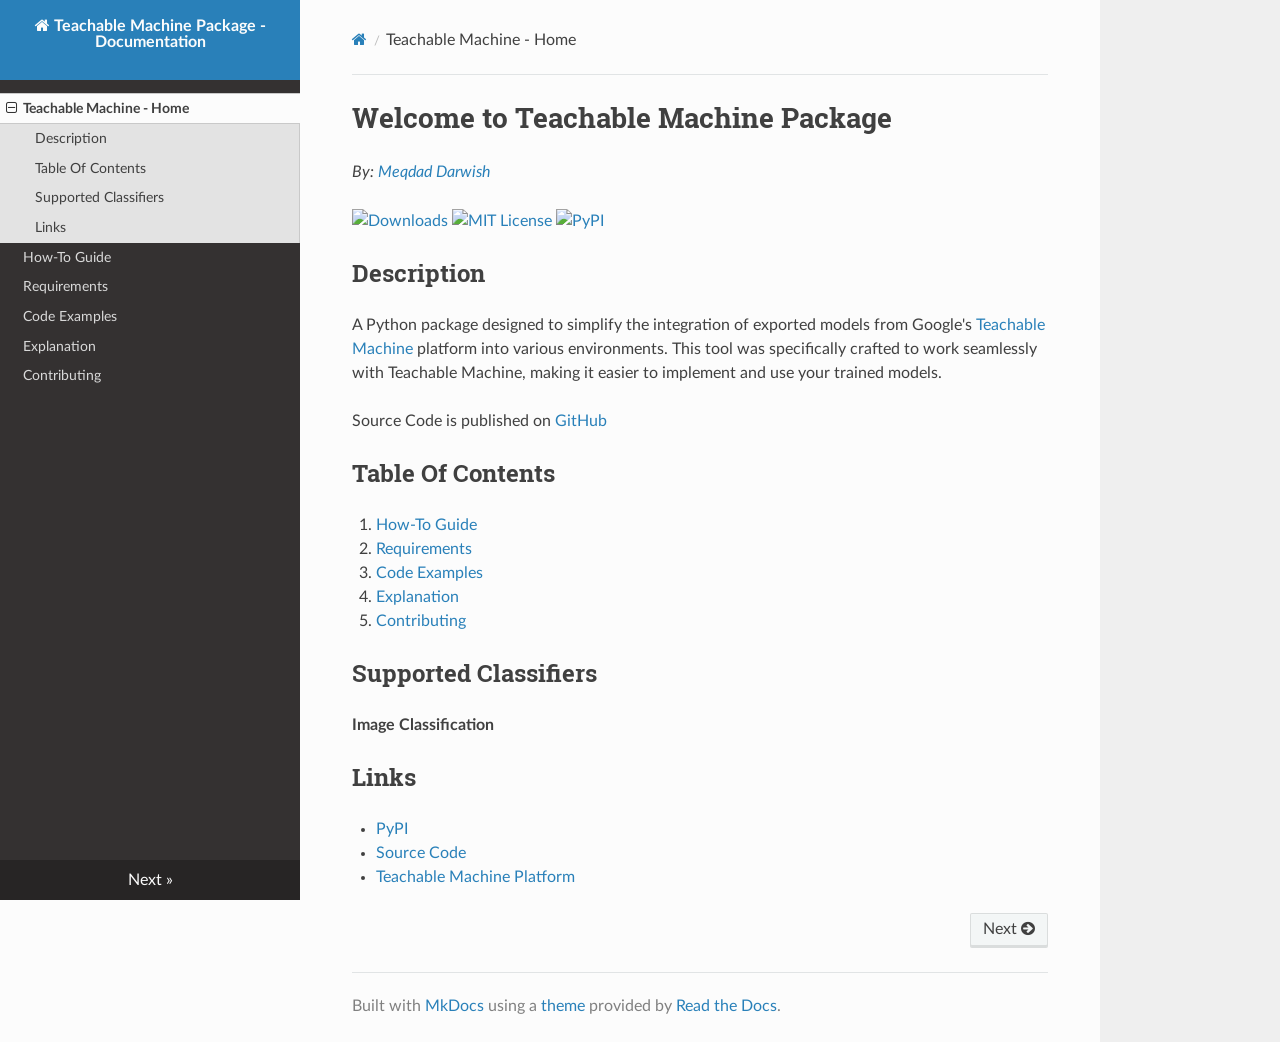
==== docs/index.html @ 242512f7 "deploy test for documentation" ====
<!DOCTYPE html>
<html class="writer-html5" lang="en" >
<head>
    <meta charset="utf-8" />
    <meta http-equiv="X-UA-Compatible" content="IE=edge" />
    <meta name="viewport" content="width=device-width, initial-scale=1.0" /><meta name="description" content="None" />
      <link rel="shortcut icon" href="img/favicon.ico" />
    <title>Teachable Machine Package - Documentation</title>
    <link rel="stylesheet" href="css/theme.css" />
    <link rel="stylesheet" href="css/theme_extra.css" />
        <link rel="stylesheet" href="https://cdnjs.cloudflare.com/ajax/libs/highlight.js/11.8.0/styles/github.min.css" />
        <link href="assets/_mkdocstrings.css" rel="stylesheet" />
    
      <script>
        // Current page data
        var mkdocs_page_name = "Teachable Machine - Home";
        var mkdocs_page_input_path = "index.md";
        var mkdocs_page_url = null;
      </script>
    
    <!--[if lt IE 9]>
      <script src="js/html5shiv.min.js"></script>
    <![endif]-->
      <script src="https://cdnjs.cloudflare.com/ajax/libs/highlight.js/11.8.0/highlight.min.js"></script>
      <script>hljs.highlightAll();</script> 
</head>

<body class="wy-body-for-nav" role="document">

  <div class="wy-grid-for-nav">
    <nav data-toggle="wy-nav-shift" class="wy-nav-side stickynav">
    <div class="wy-side-scroll">
      <div class="wy-side-nav-search">
          <a href="." class="icon icon-home"> Teachable Machine Package - Documentation
        </a>
      </div>

      <div class="wy-menu wy-menu-vertical" data-spy="affix" role="navigation" aria-label="Navigation menu">
              <ul class="current">
                <li class="toctree-l1 current"><a class="reference internal current" href="#">Teachable Machine - Home</a>
    <ul class="current">
    <li class="toctree-l2"><a class="reference internal" href="#description">Description</a>
    </li>
    <li class="toctree-l2"><a class="reference internal" href="#table-of-contents">Table Of Contents</a>
    </li>
    <li class="toctree-l2"><a class="reference internal" href="#supported-classifiers">Supported Classifiers</a>
    </li>
    <li class="toctree-l2"><a class="reference internal" href="#links">Links</a>
    </li>
    </ul>
                </li>
              </ul>
              <ul>
                <li class="toctree-l1"><a class="reference internal" href="how-to-guide/">How-To Guide</a>
                </li>
              </ul>
              <ul>
                <li class="toctree-l1"><a class="reference internal" href="requirements/">Requirements</a>
                </li>
              </ul>
              <ul>
                <li class="toctree-l1"><a class="reference internal" href="codeExamples/">Code Examples</a>
                </li>
              </ul>
              <ul>
                <li class="toctree-l1"><a class="reference internal" href="explanation/">Explanation</a>
                </li>
              </ul>
              <ul>
                <li class="toctree-l1"><a class="reference internal" href="contribution/">Contributing</a>
                </li>
              </ul>
      </div>
    </div>
    </nav>

    <section data-toggle="wy-nav-shift" class="wy-nav-content-wrap">
      <nav class="wy-nav-top" role="navigation" aria-label="Mobile navigation menu">
          <i data-toggle="wy-nav-top" class="fa fa-bars"></i>
          <a href=".">Teachable Machine Package - Documentation</a>
        
      </nav>
      <div class="wy-nav-content">
        <div class="rst-content"><div role="navigation" aria-label="breadcrumbs navigation">
  <ul class="wy-breadcrumbs">
    <li><a href="." class="icon icon-home" aria-label="Docs"></a></li>
      <li class="breadcrumb-item active">Teachable Machine - Home</li>
    <li class="wy-breadcrumbs-aside">
    </li>
  </ul>
  <hr/>
</div>
          <div role="main" class="document" itemscope="itemscope" itemtype="http://schema.org/Article">
            <div class="section" itemprop="articleBody">
              
                <h1 id="welcome-to-teachable-machine-package">Welcome to Teachable Machine Package</h1>
<p><em>By: <a href="https://github.com/MeqdadDev">Meqdad Darwish</a></em></p>
<p><a href="https://pepy.tech/project/teachable-machine"><img alt="Downloads" src="https://static.pepy.tech/badge/teachable-machine" /></a>
<a href="https://choosealicense.com/licenses/mit/"><img alt="MIT License" src="https://img.shields.io/badge/License-MIT-green.svg" /></a>
<a href="https://pypi.org/project/teachable-machine/"><img alt="PyPI" src="https://img.shields.io/pypi/v/teachable-machine" /></a></p>
<h2 id="description">Description</h2>
<p>A Python package designed to simplify the integration of exported models from Google's <a href="https://teachablemachine.withgoogle.com/">Teachable Machine</a> platform into various environments.
This tool was specifically crafted to work seamlessly with Teachable Machine, making it easier to implement and use your trained models.</p>
<p>Source Code is published on <a href="https://github.com/MeqdadDev/teachable-machine">GitHub</a></p>
<h2 id="table-of-contents">Table Of Contents</h2>
<ol>
<li><a href="how-to-guide/">How-To Guide</a></li>
<li><a href="requirements/">Requirements</a></li>
<li><a href="codeExamples/">Code Examples</a></li>
<li><a href="explanation/">Explanation</a></li>
<li><a href="contribution/">Contributing</a></li>
</ol>
<h2 id="supported-classifiers">Supported Classifiers</h2>
<p><strong>Image Classification</strong></p>
<h2 id="links">Links</h2>
<ul>
<li>
<p><a href="https://pypi.org/project/teachable-machine/">PyPI</a></p>
</li>
<li>
<p><a href="https://github.com/MeqdadDev/teachable-machine">Source Code</a></p>
</li>
<li>
<p><a href="https://teachablemachine.withgoogle.com/">Teachable Machine Platform</a></p>
</li>
</ul>
              
            </div>
          </div><footer>
    <div class="rst-footer-buttons" role="navigation" aria-label="Footer Navigation">
        <a href="how-to-guide/" class="btn btn-neutral float-right" title="How-To Guide">Next <span class="icon icon-circle-arrow-right"></span></a>
    </div>

  <hr/>

  <div role="contentinfo">
    <!-- Copyright etc -->
  </div>

  Built with <a href="https://www.mkdocs.org/">MkDocs</a> using a <a href="https://github.com/readthedocs/sphinx_rtd_theme">theme</a> provided by <a href="https://readthedocs.org">Read the Docs</a>.
</footer>
          
        </div>
      </div>

    </section>

  </div>

  <div class="rst-versions" role="note" aria-label="Versions">
  <span class="rst-current-version" data-toggle="rst-current-version">
    
    
    
      <span><a href="how-to-guide/" style="color: #fcfcfc">Next &raquo;</a></span>
    
  </span>
</div>
    <script src="js/jquery-3.6.0.min.js"></script>
    <script>var base_url = ".";</script>
    <script src="js/theme_extra.js"></script>
    <script src="js/theme.js"></script>
    <script>
        jQuery(function () {
            SphinxRtdTheme.Navigation.enable(true);
        });
    </script>

</body>
</html>

<!--
MkDocs version : 1.6.0
Build Date UTC : 2024-08-16 12:52:39.766188+00:00
-->
---- docs/css/theme.css ----
/*
 * This file is copied from the upstream ReadTheDocs Sphinx
 * theme. To aid upgradability this file should *not* be edited.
 * modifications we need should be included in theme_extra.css.
 *
 * https://github.com/readthedocs/sphinx_rtd_theme
 */

 /* sphinx_rtd_theme version 1.2.0 | MIT license */
html{box-sizing:border-box}*,:after,:before{box-sizing:inherit}article,aside,details,figcaption,figure,footer,header,hgroup,nav,section{display:block}audio,canvas,video{display:inline-block;*display:inline;*zoom:1}[hidden],audio:not([controls]){display:none}*{-webkit-box-sizing:border-box;-moz-box-sizing:border-box;box-sizing:border-box}html{font-size:100%;-webkit-text-size-adjust:100%;-ms-text-size-adjust:100%}body{margin:0}a:active,a:hover{outline:0}abbr[title]{border-bottom:1px dotted}b,strong{font-weight:700}blockquote{margin:0}dfn{font-style:italic}ins{background:#ff9;text-decoration:none}ins,mark{color:#000}mark{background:#ff0;font-style:italic;font-weight:700}.rst-content code,.rst-content tt,code,kbd,pre,samp{font-family:monospace,serif;_font-family:courier new,monospace;font-size:1em}pre{white-space:pre}q{quotes:none}q:after,q:before{content:"";content:none}small{font-size:85%}sub,sup{font-size:75%;line-height:0;position:relative;vertical-align:baseline}sup{top:-.5em}sub{bottom:-.25em}dl,ol,ul{margin:0;padding:0;list-style:none;list-style-image:none}li{list-style:none}dd{margin:0}img{border:0;-ms-interpolation-mode:bicubic;vertical-align:middle;max-width:100%}svg:not(:root){overflow:hidden}figure,form{margin:0}label{cursor:pointer}button,input,select,textarea{font-size:100%;margin:0;vertical-align:baseline;*vertical-align:middle}button,input{line-height:normal}button,input[type=button],input[type=reset],input[type=submit]{cursor:pointer;-webkit-appearance:button;*overflow:visible}button[disabled],input[disabled]{cursor:default}input[type=search]{-webkit-appearance:textfield;-moz-box-sizing:content-box;-webkit-box-sizing:content-box;box-sizing:content-box}textarea{resize:vertical}table{border-collapse:collapse;border-spacing:0}td{vertical-align:top}.chromeframe{margin:.2em 0;background:#ccc;color:#000;padding:.2em 0}.ir{display:block;border:0;text-indent:-999em;overflow:hidden;background-color:transparent;background-repeat:no-repeat;text-align:left;direction:ltr;*line-height:0}.ir br{display:none}.hidden{display:none!important;visibility:hidden}.visuallyhidden{border:0;clip:rect(0 0 0 0);height:1px;margin:-1px;overflow:hidden;padding:0;position:absolute;width:1px}.visuallyhidden.focusable:active,.visuallyhidden.focusable:focus{clip:auto;height:auto;margin:0;overflow:visible;position:static;width:auto}.invisible{visibility:hidden}.relative{position:relative}big,small{font-size:100%}@media print{body,html,section{background:none!important}*{box-shadow:none!important;text-shadow:none!important;filter:none!important;-ms-filter:none!important}a,a:visited{text-decoration:underline}.ir a:after,a[href^="#"]:after,a[href^="javascript:"]:after{content:""}blockquote,pre{page-break-inside:avoid}thead{display:table-header-group}img,tr{page-break-inside:avoid}img{max-width:100%!important}@page{margin:.5cm}.rst-content .toctree-wrapper>p.caption,h2,h3,p{orphans:3;widows:3}.rst-content .toctree-wrapper>p.caption,h2,h3{page-break-after:avoid}}.btn,.fa:before,.icon:before,.rst-content .admonition,.rst-content .admonition-title:before,.rst-content .admonition-todo,.rst-content .attention,.rst-content .caution,.rst-content .code-block-caption .headerlink:before,.rst-content .danger,.rst-content .eqno .headerlink:before,.rst-content .error,.rst-content .hint,.rst-content .important,.rst-content .note,.rst-content .seealso,.rst-content .tip,.rst-content .warning,.rst-content code.download span:first-child:before,.rst-content dl dt .headerlink:before,.rst-content h1 .headerlink:before,.rst-content h2 .headerlink:before,.rst-content h3 .headerlink:before,.rst-content h4 .headerlink:before,.rst-content h5 .headerlink:before,.rst-content h6 .headerlink:before,.rst-content p.caption .headerlink:before,.rst-content p .headerlink:before,.rst-content table>caption .headerlink:before,.rst-content tt.download span:first-child:before,.wy-alert,.wy-dropdown .caret:before,.wy-inline-validate.wy-inline-validate-danger .wy-input-context:before,.wy-inline-validate.wy-inline-validate-info .wy-input-context:before,.wy-inline-validate.wy-inline-validate-success .wy-input-context:before,.wy-inline-validate.wy-inline-validate-warning .wy-input-context:before,.wy-menu-vertical li.current>a button.toctree-expand:before,.wy-menu-vertical li.on a button.toctree-expand:before,.wy-menu-vertical li button.toctree-expand:before,input[type=color],input[type=date],input[type=datetime-local],input[type=datetime],input[type=email],input[type=month],input[type=number],input[type=password],input[type=search],input[type=tel],input[type=text],input[type=time],input[type=url],input[type=week],select,textarea{-webkit-font-smoothing:antialiased}.clearfix{*zoom:1}.clearfix:after,.clearfix:before{display:table;content:""}.clearfix:after{clear:both}/*!
 *  Font Awesome 4.7.0 by @davegandy - http://fontawesome.io - @fontawesome
 *  License - http://fontawesome.io/license (Font: SIL OFL 1.1, CSS: MIT License)
 */@font-face{font-family:FontAwesome;src:url(fonts/fontawesome-webfont.eot?674f50d287a8c48dc19ba404d20fe713);src:url(fonts/fontawesome-webfont.eot?674f50d287a8c48dc19ba404d20fe713?#iefix&v=4.7.0) format("embedded-opentype"),url(fonts/fontawesome-webfont.woff2?af7ae505a9eed503f8b8e6982036873e) format("woff2"),url(fonts/fontawesome-webfont.woff?fee66e712a8a08eef5805a46892932ad) format("woff"),url(fonts/fontawesome-webfont.ttf?b06871f281fee6b241d60582ae9369b9) format("truetype"),url(fonts/fontawesome-webfont.svg?912ec66d7572ff821749319396470bde#fontawesomeregular) format("svg");font-weight:400;font-style:normal}.fa,.icon,.rst-content .admonition-title,.rst-content .code-block-caption .headerlink,.rst-content .eqno .headerlink,.rst-content code.download span:first-child,.rst-content dl dt .headerlink,.rst-content h1 .headerlink,.rst-content h2 .headerlink,.rst-content h3 .headerlink,.rst-content h4 .headerlink,.rst-content h5 .headerlink,.rst-content h6 .headerlink,.rst-content p.caption .headerlink,.rst-content p .headerlink,.rst-content table>caption .headerlink,.rst-content tt.download span:first-child,.wy-menu-vertical li.current>a button.toctree-expand,.wy-menu-vertical li.on a button.toctree-expand,.wy-menu-vertical li button.toctree-expand{display:inline-block;font:normal normal normal 14px/1 FontAwesome;font-size:inherit;text-rendering:auto;-webkit-font-smoothing:antialiased;-moz-osx-font-smoothing:grayscale}.fa-lg{font-size:1.33333em;line-height:.75em;vertical-align:-15%}.fa-2x{font-size:2em}.fa-3x{font-size:3em}.fa-4x{font-size:4em}.fa-5x{font-size:5em}.fa-fw{width:1.28571em;text-align:center}.fa-ul{padding-left:0;margin-left:2.14286em;list-style-type:none}.fa-ul>li{position:relative}.fa-li{position:absolute;left:-2.14286em;width:2.14286em;top:.14286em;text-align:center}.fa-li.fa-lg{left:-1.85714em}.fa-border{padding:.2em .25em .15em;border:.08em solid #eee;border-radius:.1em}.fa-pull-left{float:left}.fa-pull-right{float:right}.fa-pull-left.icon,.fa.fa-pull-left,.rst-content .code-block-caption .fa-pull-left.headerlink,.rst-content .eqno .fa-pull-left.headerlink,.rst-content .fa-pull-left.admonition-title,.rst-content code.download span.fa-pull-left:first-child,.rst-content dl dt .fa-pull-left.headerlink,.rst-content h1 .fa-pull-left.headerlink,.rst-content h2 .fa-pull-left.headerlink,.rst-content h3 .fa-pull-left.headerlink,.rst-content h4 .fa-pull-left.headerlink,.rst-content h5 .fa-pull-left.headerlink,.rst-content h6 .fa-pull-left.headerlink,.rst-content p .fa-pull-left.headerlink,.rst-content table>caption .fa-pull-left.headerlink,.rst-content tt.download span.fa-pull-left:first-child,.wy-menu-vertical li.current>a button.fa-pull-left.toctree-expand,.wy-menu-vertical li.on a button.fa-pull-left.toctree-expand,.wy-menu-vertical li button.fa-pull-left.toctree-expand{margin-right:.3em}.fa-pull-right.icon,.fa.fa-pull-right,.rst-content .code-block-caption .fa-pull-right.headerlink,.rst-content .eqno .fa-pull-right.headerlink,.rst-content .fa-pull-right.admonition-title,.rst-content code.download span.fa-pull-right:first-child,.rst-content dl dt .fa-pull-right.headerlink,.rst-content h1 .fa-pull-right.headerlink,.rst-content h2 .fa-pull-right.headerlink,.rst-content h3 .fa-pull-right.headerlink,.rst-content h4 .fa-pull-right.headerlink,.rst-content h5 .fa-pull-right.headerlink,.rst-content h6 .fa-pull-right.headerlink,.rst-content p .fa-pull-right.headerlink,.rst-content table>caption .fa-pull-right.headerlink,.rst-content tt.download span.fa-pull-right:first-child,.wy-menu-vertical li.current>a button.fa-pull-right.toctree-expand,.wy-menu-vertical li.on a button.fa-pull-right.toctree-expand,.wy-menu-vertical li button.fa-pull-right.toctree-expand{margin-left:.3em}.pull-right{float:right}.pull-left{float:left}.fa.pull-left,.pull-left.icon,.rst-content .code-block-caption .pull-left.headerlink,.rst-content .eqno .pull-left.headerlink,.rst-content .pull-left.admonition-title,.rst-content code.download span.pull-left:first-child,.rst-content dl dt .pull-left.headerlink,.rst-content h1 .pull-left.headerlink,.rst-content h2 .pull-left.headerlink,.rst-content h3 .pull-left.headerlink,.rst-content h4 .pull-left.headerlink,.rst-content h5 .pull-left.headerlink,.rst-content h6 .pull-left.headerlink,.rst-content p .pull-left.headerlink,.rst-content table>caption .pull-left.headerlink,.rst-content tt.download span.pull-left:first-child,.wy-menu-vertical li.current>a button.pull-left.toctree-expand,.wy-menu-vertical li.on a button.pull-left.toctree-expand,.wy-menu-vertical li button.pull-left.toctree-expand{margin-right:.3em}.fa.pull-right,.pull-right.icon,.rst-content .code-block-caption .pull-right.headerlink,.rst-content .eqno .pull-right.headerlink,.rst-content .pull-right.admonition-title,.rst-content code.download span.pull-right:first-child,.rst-content dl dt .pull-right.headerlink,.rst-content h1 .pull-right.headerlink,.rst-content h2 .pull-right.headerlink,.rst-content h3 .pull-right.headerlink,.rst-content h4 .pull-right.headerlink,.rst-content h5 .pull-right.headerlink,.rst-content h6 .pull-right.headerlink,.rst-content p .pull-right.headerlink,.rst-content table>caption .pull-right.headerlink,.rst-content tt.download span.pull-right:first-child,.wy-menu-vertical li.current>a button.pull-right.toctree-expand,.wy-menu-vertical li.on a button.pull-right.toctree-expand,.wy-menu-vertical li button.pull-right.toctree-expand{margin-left:.3em}.fa-spin{-webkit-animation:fa-spin 2s linear infinite;animation:fa-spin 2s linear infinite}.fa-pulse{-webkit-animation:fa-spin 1s steps(8) infinite;animation:fa-spin 1s steps(8) infinite}@-webkit-keyframes fa-spin{0%{-webkit-transform:rotate(0deg);transform:rotate(0deg)}to{-webkit-transform:rotate(359deg);transform:rotate(359deg)}}@keyframes fa-spin{0%{-webkit-transform:rotate(0deg);transform:rotate(0deg)}to{-webkit-transform:rotate(359deg);transform:rotate(359deg)}}.fa-rotate-90{-ms-filter:"progid:DXImageTransform.Microsoft.BasicImage(rotation=1)";-webkit-transform:rotate(90deg);-ms-transform:rotate(90deg);transform:rotate(90deg)}.fa-rotate-180{-ms-filter:"progid:DXImageTransform.Microsoft.BasicImage(rotation=2)";-webkit-transform:rotate(180deg);-ms-transform:rotate(180deg);transform:rotate(180deg)}.fa-rotate-270{-ms-filter:"progid:DXImageTransform.Microsoft.BasicImage(rotation=3)";-webkit-transform:rotate(270deg);-ms-transform:rotate(270deg);transform:rotate(270deg)}.fa-flip-horizontal{-ms-filter:"progid:DXImageTransform.Microsoft.BasicImage(rotation=0, mirror=1)";-webkit-transform:scaleX(-1);-ms-transform:scaleX(-1);transform:scaleX(-1)}.fa-flip-vertical{-ms-filter:"progid:DXImageTransform.Microsoft.BasicImage(rotation=2, mirror=1)";-webkit-transform:scaleY(-1);-ms-transform:scaleY(-1);transform:scaleY(-1)}:root .fa-flip-horizontal,:root .fa-flip-vertical,:root .fa-rotate-90,:root .fa-rotate-180,:root .fa-rotate-270{filter:none}.fa-stack{position:relative;display:inline-block;width:2em;height:2em;line-height:2em;vertical-align:middle}.fa-stack-1x,.fa-stack-2x{position:absolute;left:0;width:100%;text-align:center}.fa-stack-1x{line-height:inherit}.fa-stack-2x{font-size:2em}.fa-inverse{color:#fff}.fa-glass:before{content:""}.fa-music:before{content:""}.fa-search:before,.icon-search:before{content:""}.fa-envelope-o:before{content:""}.fa-heart:before{content:""}.fa-star:before{content:""}.fa-star-o:before{content:""}.fa-user:before{content:""}.fa-film:before{content:""}.fa-th-large:before{content:""}.fa-th:before{content:""}.fa-th-list:before{content:""}.fa-check:before{content:""}.fa-close:before,.fa-remove:before,.fa-times:before{content:""}.fa-search-plus:before{content:""}.fa-search-minus:before{content:""}.fa-power-off:before{content:""}.fa-signal:before{content:""}.fa-cog:before,.fa-gear:before{content:""}.fa-trash-o:before{content:""}.fa-home:before,.icon-home:before{content:""}.fa-file-o:before{content:""}.fa-clock-o:before{content:""}.fa-road:before{content:""}.fa-download:before,.rst-content code.download span:first-child:before,.rst-content tt.download span:first-child:before{content:""}.fa-arrow-circle-o-down:before{content:""}.fa-arrow-circle-o-up:before{content:""}.fa-inbox:before{content:""}.fa-play-circle-o:before{content:""}.fa-repeat:before,.fa-rotate-right:before{content:""}.fa-refresh:before{content:""}.fa-list-alt:before{content:""}.fa-lock:before{content:""}.fa-flag:before{content:""}.fa-headphones:before{content:""}.fa-volume-off:before{content:""}.fa-volume-down:before{content:""}.fa-volume-up:before{content:""}.fa-qrcode:before{content:""}.fa-barcode:before{content:""}.fa-tag:before{content:""}.fa-tags:before{content:""}.fa-book:before,.icon-book:before{content:""}.fa-bookmark:before{content:""}.fa-print:before{content:""}.fa-camera:before{content:""}.fa-font:before{content:""}.fa-bold:before{content:""}.fa-italic:before{content:""}.fa-text-height:before{content:""}.fa-text-width:before{content:""}.fa-align-left:before{content:""}.fa-align-center:before{content:""}.fa-align-right:before{content:""}.fa-align-justify:before{content:""}.fa-list:before{content:""}.fa-dedent:before,.fa-outdent:before{content:""}.fa-indent:before{content:""}.fa-video-camera:before{content:""}.fa-image:before,.fa-photo:before,.fa-picture-o:before{content:""}.fa-pencil:before{content:""}.fa-map-marker:before{content:""}.fa-adjust:before{content:""}.fa-tint:before{content:""}.fa-edit:before,.fa-pencil-square-o:before{content:""}.fa-share-square-o:before{content:""}.fa-check-square-o:before{content:""}.fa-arrows:before{content:""}.fa-step-backward:before{content:""}.fa-fast-backward:before{content:""}.fa-backward:before{content:""}.fa-play:before{content:""}.fa-pause:before{content:""}.fa-stop:before{content:""}.fa-forward:before{content:""}.fa-fast-forward:before{content:""}.fa-step-forward:before{content:""}.fa-eject:before{content:""}.fa-chevron-left:before{content:""}.fa-chevron-right:before{content:""}.fa-plus-circle:before{content:""}.fa-minus-circle:before{content:""}.fa-times-circle:before,.wy-inline-validate.wy-inline-validate-danger .wy-input-context:before{content:""}.fa-check-circle:before,.wy-inline-validate.wy-inline-validate-success .wy-input-context:before{content:""}.fa-question-circle:before{content:""}.fa-info-circle:before{content:""}.fa-crosshairs:before{content:""}.fa-times-circle-o:before{content:""}.fa-check-circle-o:before{content:""}.fa-ban:before{content:""}.fa-arrow-left:before{content:""}.fa-arrow-right:before{content:""}.fa-arrow-up:before{content:""}.fa-arrow-down:before{content:""}.fa-mail-forward:before,.fa-share:before{content:""}.fa-expand:before{content:""}.fa-compress:before{content:""}.fa-plus:before{content:""}.fa-minus:before{content:""}.fa-asterisk:before{content:""}.fa-exclamation-circle:before,.rst-content .admonition-title:before,.wy-inline-validate.wy-inline-validate-info .wy-input-context:before,.wy-inline-validate.wy-inline-validate-warning .wy-input-context:before{content:""}.fa-gift:before{content:""}.fa-leaf:before{content:""}.fa-fire:before,.icon-fire:before{content:""}.fa-eye:before{content:""}.fa-eye-slash:before{content:""}.fa-exclamation-triangle:before,.fa-warning:before{content:""}.fa-plane:before{content:""}.fa-calendar:before{content:""}.fa-random:before{content:""}.fa-comment:before{content:""}.fa-magnet:before{content:""}.fa-chevron-up:before{content:""}.fa-chevron-down:before{content:""}.fa-retweet:before{content:""}.fa-shopping-cart:before{content:""}.fa-folder:before{content:""}.fa-folder-open:before{content:""}.fa-arrows-v:before{content:""}.fa-arrows-h:before{content:""}.fa-bar-chart-o:before,.fa-bar-chart:before{content:""}.fa-twitter-square:before{content:""}.fa-facebook-square:before{content:""}.fa-camera-retro:before{content:""}.fa-key:before{content:""}.fa-cogs:before,.fa-gears:before{content:""}.fa-comments:before{content:""}.fa-thumbs-o-up:before{content:""}.fa-thumbs-o-down:before{content:""}.fa-star-half:before{content:""}.fa-heart-o:before{content:""}.fa-sign-out:before{content:""}.fa-linkedin-square:before{content:""}.fa-thumb-tack:before{content:""}.fa-external-link:before{content:""}.fa-sign-in:before{content:""}.fa-trophy:before{content:""}.fa-github-square:before{content:""}.fa-upload:before{content:""}.fa-lemon-o:before{content:""}.fa-phone:before{content:""}.fa-square-o:before{content:""}.fa-bookmark-o:before{content:""}.fa-phone-square:before{content:""}.fa-twitter:before{content:""}.fa-facebook-f:before,.fa-facebook:before{content:""}.fa-github:before,.icon-github:before{content:""}.fa-unlock:before{content:""}.fa-credit-card:before{content:""}.fa-feed:before,.fa-rss:before{content:""}.fa-hdd-o:before{content:""}.fa-bullhorn:before{content:""}.fa-bell:before{content:""}.fa-certificate:before{content:""}.fa-hand-o-right:before{content:""}.fa-hand-o-left:before{content:""}.fa-hand-o-up:before{content:""}.fa-hand-o-down:before{content:""}.fa-arrow-circle-left:before,.icon-circle-arrow-left:before{content:""}.fa-arrow-circle-right:before,.icon-circle-arrow-right:before{content:""}.fa-arrow-circle-up:before{content:""}.fa-arrow-circle-down:before{content:""}.fa-globe:before{content:""}.fa-wrench:before{content:""}.fa-tasks:before{content:""}.fa-filter:before{content:""}.fa-briefcase:before{content:""}.fa-arrows-alt:before{content:""}.fa-group:before,.fa-users:before{content:""}.fa-chain:before,.fa-link:before,.icon-link:before{content:""}.fa-cloud:before{content:""}.fa-flask:before{content:""}.fa-cut:before,.fa-scissors:before{content:""}.fa-copy:before,.fa-files-o:before{content:""}.fa-paperclip:before{content:""}.fa-floppy-o:before,.fa-save:before{content:""}.fa-square:before{content:""}.fa-bars:before,.fa-navicon:before,.fa-reorder:before{content:""}.fa-list-ul:before{content:""}.fa-list-ol:before{content:""}.fa-strikethrough:before{content:""}.fa-underline:before{content:""}.fa-table:before{content:""}.fa-magic:before{content:""}.fa-truck:before{content:""}.fa-pinterest:before{content:""}.fa-pinterest-square:before{content:""}.fa-google-plus-square:before{content:""}.fa-google-plus:before{content:""}.fa-money:before{content:""}.fa-caret-down:before,.icon-caret-down:before,.wy-dropdown .caret:before{content:""}.fa-caret-up:before{content:""}.fa-caret-left:before{content:""}.fa-caret-right:before{content:""}.fa-columns:before{content:""}.fa-sort:before,.fa-unsorted:before{content:""}.fa-sort-desc:before,.fa-sort-down:before{content:""}.fa-sort-asc:before,.fa-sort-up:before{content:""}.fa-envelope:before{content:""}.fa-linkedin:before{content:""}.fa-rotate-left:before,.fa-undo:before{content:""}.fa-gavel:before,.fa-legal:before{content:""}.fa-dashboard:before,.fa-tachometer:before{content:""}.fa-comment-o:before{content:""}.fa-comments-o:before{content:""}.fa-bolt:before,.fa-flash:before{content:""}.fa-sitemap:before{content:""}.fa-umbrella:before{content:""}.fa-clipboard:before,.fa-paste:before{content:""}.fa-lightbulb-o:before{content:""}.fa-exchange:before{content:""}.fa-cloud-download:before{content:""}.fa-cloud-upload:before{content:""}.fa-user-md:before{content:""}.fa-stethoscope:before{content:""}.fa-suitcase:before{content:""}.fa-bell-o:before{content:""}.fa-coffee:before{content:""}.fa-cutlery:before{content:""}.fa-file-text-o:before{content:""}.fa-building-o:before{content:""}.fa-hospital-o:before{content:""}.fa-ambulance:before{content:""}.fa-medkit:before{content:""}.fa-fighter-jet:before{content:""}.fa-beer:before{content:""}.fa-h-square:before{content:""}.fa-plus-square:before{content:""}.fa-angle-double-left:before{content:""}.fa-angle-double-right:before{content:""}.fa-angle-double-up:before{content:""}.fa-angle-double-down:before{content:""}.fa-angle-left:before{content:""}.fa-angle-right:before{content:""}.fa-angle-up:before{content:""}.fa-angle-down:before{content:""}.fa-desktop:before{content:""}.fa-laptop:before{content:""}.fa-tablet:before{content:""}.fa-mobile-phone:before,.fa-mobile:before{content:""}.fa-circle-o:before{content:""}.fa-quote-left:before{content:""}.fa-quote-right:before{content:""}.fa-spinner:before{content:""}.fa-circle:before{content:""}.fa-mail-reply:before,.fa-reply:before{content:""}.fa-github-alt:before{content:""}.fa-folder-o:before{content:""}.fa-folder-open-o:before{content:""}.fa-smile-o:before{content:""}.fa-frown-o:before{content:""}.fa-meh-o:before{content:""}.fa-gamepad:before{content:""}.fa-keyboard-o:before{content:""}.fa-flag-o:before{content:""}.fa-flag-checkered:before{content:""}.fa-terminal:before{content:""}.fa-code:before{content:""}.fa-mail-reply-all:before,.fa-reply-all:before{content:""}.fa-star-half-empty:before,.fa-star-half-full:before,.fa-star-half-o:before{content:""}.fa-location-arrow:before{content:""}.fa-crop:before{content:""}.fa-code-fork:before{content:""}.fa-chain-broken:before,.fa-unlink:before{content:""}.fa-question:before{content:""}.fa-info:before{content:""}.fa-exclamation:before{content:""}.fa-superscript:before{content:""}.fa-subscript:before{content:""}.fa-eraser:before{content:""}.fa-puzzle-piece:before{content:""}.fa-microphone:before{content:""}.fa-microphone-slash:before{content:""}.fa-shield:before{content:""}.fa-calendar-o:before{content:""}.fa-fire-extinguisher:before{content:""}.fa-rocket:before{content:""}.fa-maxcdn:before{content:""}.fa-chevron-circle-left:before{content:""}.fa-chevron-circle-right:before{content:""}.fa-chevron-circle-up:before{content:""}.fa-chevron-circle-down:before{content:""}.fa-html5:before{content:""}.fa-css3:before{content:""}.fa-anchor:before{content:""}.fa-unlock-alt:before{content:""}.fa-bullseye:before{content:""}.fa-ellipsis-h:before{content:""}.fa-ellipsis-v:before{content:""}.fa-rss-square:before{content:""}.fa-play-circle:before{content:""}.fa-ticket:before{content:""}.fa-minus-square:before{content:""}.fa-minus-square-o:before,.wy-menu-vertical li.current>a button.toctree-expand:before,.wy-menu-vertical li.on a button.toctree-expand:before{content:""}.fa-level-up:before{content:""}.fa-level-down:before{content:""}.fa-check-square:before{content:""}.fa-pencil-square:before{content:""}.fa-external-link-square:before{content:""}.fa-share-square:before{content:""}.fa-compass:before{content:""}.fa-caret-square-o-down:before,.fa-toggle-down:before{content:""}.fa-caret-square-o-up:before,.fa-toggle-up:before{content:""}.fa-caret-square-o-right:before,.fa-toggle-right:before{content:""}.fa-eur:before,.fa-euro:before{content:""}.fa-gbp:before{content:""}.fa-dollar:before,.fa-usd:before{content:""}.fa-inr:before,.fa-rupee:before{content:""}.fa-cny:before,.fa-jpy:before,.fa-rmb:before,.fa-yen:before{content:""}.fa-rouble:before,.fa-rub:before,.fa-ruble:before{content:""}.fa-krw:before,.fa-won:before{content:""}.fa-bitcoin:before,.fa-btc:before{content:""}.fa-file:before{content:""}.fa-file-text:before{content:""}.fa-sort-alpha-asc:before{content:""}.fa-sort-alpha-desc:before{content:""}.fa-sort-amount-asc:before{content:""}.fa-sort-amount-desc:before{content:""}.fa-sort-numeric-asc:before{content:""}.fa-sort-numeric-desc:before{content:""}.fa-thumbs-up:before{content:""}.fa-thumbs-down:before{content:""}.fa-youtube-square:before{content:""}.fa-youtube:before{content:""}.fa-xing:before{content:""}.fa-xing-square:before{content:""}.fa-youtube-play:before{content:""}.fa-dropbox:before{content:""}.fa-stack-overflow:before{content:""}.fa-instagram:before{content:""}.fa-flickr:before{content:""}.fa-adn:before{content:""}.fa-bitbucket:before,.icon-bitbucket:before{content:""}.fa-bitbucket-square:before{content:""}.fa-tumblr:before{content:""}.fa-tumblr-square:before{content:""}.fa-long-arrow-down:before{content:""}.fa-long-arrow-up:before{content:""}.fa-long-arrow-left:before{content:""}.fa-long-arrow-right:before{content:""}.fa-apple:before{content:""}.fa-windows:before{content:""}.fa-android:before{content:""}.fa-linux:before{content:""}.fa-dribbble:before{content:""}.fa-skype:before{content:""}.fa-foursquare:before{content:""}.fa-trello:before{content:""}.fa-female:before{content:""}.fa-male:before{content:""}.fa-gittip:before,.fa-gratipay:before{content:""}.fa-sun-o:before{content:""}.fa-moon-o:before{content:""}.fa-archive:before{content:""}.fa-bug:before{content:""}.fa-vk:before{content:""}.fa-weibo:before{content:""}.fa-renren:before{content:""}.fa-pagelines:before{content:""}.fa-stack-exchange:before{content:""}.fa-arrow-circle-o-right:before{content:""}.fa-arrow-circle-o-left:before{content:""}.fa-caret-square-o-left:before,.fa-toggle-left:before{content:""}.fa-dot-circle-o:before{content:""}.fa-wheelchair:before{content:""}.fa-vimeo-square:before{content:""}.fa-try:before,.fa-turkish-lira:before{content:""}.fa-plus-square-o:before,.wy-menu-vertical li button.toctree-expand:before{content:""}.fa-space-shuttle:before{content:""}.fa-slack:before{content:""}.fa-envelope-square:before{content:""}.fa-wordpress:before{content:""}.fa-openid:before{content:""}.fa-bank:before,.fa-institution:before,.fa-university:before{content:""}.fa-graduation-cap:before,.fa-mortar-board:before{content:""}.fa-yahoo:before{content:""}.fa-google:before{content:""}.fa-reddit:before{content:""}.fa-reddit-square:before{content:""}.fa-stumbleupon-circle:before{content:""}.fa-stumbleupon:before{content:""}.fa-delicious:before{content:""}.fa-digg:before{content:""}.fa-pied-piper-pp:before{content:""}.fa-pied-piper-alt:before{content:""}.fa-drupal:before{content:""}.fa-joomla:before{content:""}.fa-language:before{content:""}.fa-fax:before{content:""}.fa-building:before{content:""}.fa-child:before{content:""}.fa-paw:before{content:""}.fa-spoon:before{content:""}.fa-cube:before{content:""}.fa-cubes:before{content:""}.fa-behance:before{content:""}.fa-behance-square:before{content:""}.fa-steam:before{content:""}.fa-steam-square:before{content:""}.fa-recycle:before{content:""}.fa-automobile:before,.fa-car:before{content:""}.fa-cab:before,.fa-taxi:before{content:""}.fa-tree:before{content:""}.fa-spotify:before{content:""}.fa-deviantart:before{content:""}.fa-soundcloud:before{content:""}.fa-database:before{content:""}.fa-file-pdf-o:before{content:""}.fa-file-word-o:before{content:""}.fa-file-excel-o:before{content:""}.fa-file-powerpoint-o:before{content:""}.fa-file-image-o:before,.fa-file-photo-o:before,.fa-file-picture-o:before{content:""}.fa-file-archive-o:before,.fa-file-zip-o:before{content:""}.fa-file-audio-o:before,.fa-file-sound-o:before{content:""}.fa-file-movie-o:before,.fa-file-video-o:before{content:""}.fa-file-code-o:before{content:""}.fa-vine:before{content:""}.fa-codepen:before{content:""}.fa-jsfiddle:before{content:""}.fa-life-bouy:before,.fa-life-buoy:before,.fa-life-ring:before,.fa-life-saver:before,.fa-support:before{content:""}.fa-circle-o-notch:before{content:""}.fa-ra:before,.fa-rebel:before,.fa-resistance:before{content:""}.fa-empire:before,.fa-ge:before{content:""}.fa-git-square:before{content:""}.fa-git:before{content:""}.fa-hacker-news:before,.fa-y-combinator-square:before,.fa-yc-square:before{content:""}.fa-tencent-weibo:before{content:""}.fa-qq:before{content:""}.fa-wechat:before,.fa-weixin:before{content:""}.fa-paper-plane:before,.fa-send:before{content:""}.fa-paper-plane-o:before,.fa-send-o:before{content:""}.fa-history:before{content:""}.fa-circle-thin:before{content:""}.fa-header:before{content:""}.fa-paragraph:before{content:""}.fa-sliders:before{content:""}.fa-share-alt:before{content:""}.fa-share-alt-square:before{content:""}.fa-bomb:before{content:""}.fa-futbol-o:before,.fa-soccer-ball-o:before{content:""}.fa-tty:before{content:""}.fa-binoculars:before{content:""}.fa-plug:before{content:""}.fa-slideshare:before{content:""}.fa-twitch:before{content:""}.fa-yelp:before{content:""}.fa-newspaper-o:before{content:""}.fa-wifi:before{content:""}.fa-calculator:before{content:""}.fa-paypal:before{content:""}.fa-google-wallet:before{content:""}.fa-cc-visa:before{content:""}.fa-cc-mastercard:before{content:""}.fa-cc-discover:before{content:""}.fa-cc-amex:before{content:""}.fa-cc-paypal:before{content:""}.fa-cc-stripe:before{content:""}.fa-bell-slash:before{content:""}.fa-bell-slash-o:before{content:""}.fa-trash:before{content:""}.fa-copyright:before{content:""}.fa-at:before{content:""}.fa-eyedropper:before{content:""}.fa-paint-brush:before{content:""}.fa-birthday-cake:before{content:""}.fa-area-chart:before{content:""}.fa-pie-chart:before{content:""}.fa-line-chart:before{content:""}.fa-lastfm:before{content:""}.fa-lastfm-square:before{content:""}.fa-toggle-off:before{content:""}.fa-toggle-on:before{content:""}.fa-bicycle:before{content:""}.fa-bus:before{content:""}.fa-ioxhost:before{content:""}.fa-angellist:before{content:""}.fa-cc:before{content:""}.fa-ils:before,.fa-shekel:before,.fa-sheqel:before{content:""}.fa-meanpath:before{content:""}.fa-buysellads:before{content:""}.fa-connectdevelop:before{content:""}.fa-dashcube:before{content:""}.fa-forumbee:before{content:""}.fa-leanpub:before{content:""}.fa-sellsy:before{content:""}.fa-shirtsinbulk:before{content:""}.fa-simplybuilt:before{content:""}.fa-skyatlas:before{content:""}.fa-cart-plus:before{content:""}.fa-cart-arrow-down:before{content:""}.fa-diamond:before{content:""}.fa-ship:before{content:""}.fa-user-secret:before{content:""}.fa-motorcycle:before{content:""}.fa-street-view:before{content:""}.fa-heartbeat:before{content:""}.fa-venus:before{content:""}.fa-mars:before{content:""}.fa-mercury:before{content:""}.fa-intersex:before,.fa-transgender:before{content:""}.fa-transgender-alt:before{content:""}.fa-venus-double:before{content:""}.fa-mars-double:before{content:""}.fa-venus-mars:before{content:""}.fa-mars-stroke:before{content:""}.fa-mars-stroke-v:before{content:""}.fa-mars-stroke-h:before{content:""}.fa-neuter:before{content:""}.fa-genderless:before{content:""}.fa-facebook-official:before{content:""}.fa-pinterest-p:before{content:""}.fa-whatsapp:before{content:""}.fa-server:before{content:""}.fa-user-plus:before{content:""}.fa-user-times:before{content:""}.fa-bed:before,.fa-hotel:before{content:""}.fa-viacoin:before{content:""}.fa-train:before{content:""}.fa-subway:before{content:""}.fa-medium:before{content:""}.fa-y-combinator:before,.fa-yc:before{content:""}.fa-optin-monster:before{content:""}.fa-opencart:before{content:""}.fa-expeditedssl:before{content:""}.fa-battery-4:before,.fa-battery-full:before,.fa-battery:before{content:""}.fa-battery-3:before,.fa-battery-three-quarters:before{content:""}.fa-battery-2:before,.fa-battery-half:before{content:""}.fa-battery-1:before,.fa-battery-quarter:before{content:""}.fa-battery-0:before,.fa-battery-empty:before{content:""}.fa-mouse-pointer:before{content:""}.fa-i-cursor:before{content:""}.fa-object-group:before{content:""}.fa-object-ungroup:before{content:""}.fa-sticky-note:before{content:""}.fa-sticky-note-o:before{content:""}.fa-cc-jcb:before{content:""}.fa-cc-diners-club:before{content:""}.fa-clone:before{content:""}.fa-balance-scale:before{content:""}.fa-hourglass-o:before{content:""}.fa-hourglass-1:before,.fa-hourglass-start:before{content:""}.fa-hourglass-2:before,.fa-hourglass-half:before{content:""}.fa-hourglass-3:before,.fa-hourglass-end:before{content:""}.fa-hourglass:before{content:""}.fa-hand-grab-o:before,.fa-hand-rock-o:before{content:""}.fa-hand-paper-o:before,.fa-hand-stop-o:before{content:""}.fa-hand-scissors-o:before{content:""}.fa-hand-lizard-o:before{content:""}.fa-hand-spock-o:before{content:""}.fa-hand-pointer-o:before{content:""}.fa-hand-peace-o:before{content:""}.fa-trademark:before{content:""}.fa-registered:before{content:""}.fa-creative-commons:before{content:""}.fa-gg:before{content:""}.fa-gg-circle:before{content:""}.fa-tripadvisor:before{content:""}.fa-odnoklassniki:before{content:""}.fa-odnoklassniki-square:before{content:""}.fa-get-pocket:before{content:""}.fa-wikipedia-w:before{content:""}.fa-safari:before{content:""}.fa-chrome:before{content:""}.fa-firefox:before{content:""}.fa-opera:before{content:""}.fa-internet-explorer:before{content:""}.fa-television:before,.fa-tv:before{content:""}.fa-contao:before{content:""}.fa-500px:before{content:""}.fa-amazon:before{content:""}.fa-calendar-plus-o:before{content:""}.fa-calendar-minus-o:before{content:""}.fa-calendar-times-o:before{content:""}.fa-calendar-check-o:before{content:""}.fa-industry:before{content:""}.fa-map-pin:before{content:""}.fa-map-signs:before{content:""}.fa-map-o:before{content:""}.fa-map:before{content:""}.fa-commenting:before{content:""}.fa-commenting-o:before{content:""}.fa-houzz:before{content:""}.fa-vimeo:before{content:""}.fa-black-tie:before{content:""}.fa-fonticons:before{content:""}.fa-reddit-alien:before{content:""}.fa-edge:before{content:""}.fa-credit-card-alt:before{content:""}.fa-codiepie:before{content:""}.fa-modx:before{content:""}.fa-fort-awesome:before{content:""}.fa-usb:before{content:""}.fa-product-hunt:before{content:""}.fa-mixcloud:before{content:""}.fa-scribd:before{content:""}.fa-pause-circle:before{content:""}.fa-pause-circle-o:before{content:""}.fa-stop-circle:before{content:""}.fa-stop-circle-o:before{content:""}.fa-shopping-bag:before{content:""}.fa-shopping-basket:before{content:""}.fa-hashtag:before{content:""}.fa-bluetooth:before{content:""}.fa-bluetooth-b:before{content:""}.fa-percent:before{content:""}.fa-gitlab:before,.icon-gitlab:before{content:""}.fa-wpbeginner:before{content:""}.fa-wpforms:before{content:""}.fa-envira:before{content:""}.fa-universal-access:before{content:""}.fa-wheelchair-alt:before{content:""}.fa-question-circle-o:before{content:""}.fa-blind:before{content:""}.fa-audio-description:before{content:""}.fa-volume-control-phone:before{content:""}.fa-braille:before{content:""}.fa-assistive-listening-systems:before{content:""}.fa-american-sign-language-interpreting:before,.fa-asl-interpreting:before{content:""}.fa-deaf:before,.fa-deafness:before,.fa-hard-of-hearing:before{content:""}.fa-glide:before{content:""}.fa-glide-g:before{content:""}.fa-sign-language:before,.fa-signing:before{content:""}.fa-low-vision:before{content:""}.fa-viadeo:before{content:""}.fa-viadeo-square:before{content:""}.fa-snapchat:before{content:""}.fa-snapchat-ghost:before{content:""}.fa-snapchat-square:before{content:""}.fa-pied-piper:before{content:""}.fa-first-order:before{content:""}.fa-yoast:before{content:""}.fa-themeisle:before{content:""}.fa-google-plus-circle:before,.fa-google-plus-official:before{content:""}.fa-fa:before,.fa-font-awesome:before{content:""}.fa-handshake-o:before{content:""}.fa-envelope-open:before{content:""}.fa-envelope-open-o:before{content:""}.fa-linode:before{content:""}.fa-address-book:before{content:""}.fa-address-book-o:before{content:""}.fa-address-card:before,.fa-vcard:before{content:""}.fa-address-card-o:before,.fa-vcard-o:before{content:""}.fa-user-circle:before{content:""}.fa-user-circle-o:before{content:""}.fa-user-o:before{content:""}.fa-id-badge:before{content:""}.fa-drivers-license:before,.fa-id-card:before{content:""}.fa-drivers-license-o:before,.fa-id-card-o:before{content:""}.fa-quora:before{content:""}.fa-free-code-camp:before{content:""}.fa-telegram:before{content:""}.fa-thermometer-4:before,.fa-thermometer-full:before,.fa-thermometer:before{content:""}.fa-thermometer-3:before,.fa-thermometer-three-quarters:before{content:""}.fa-thermometer-2:before,.fa-thermometer-half:before{content:""}.fa-thermometer-1:before,.fa-thermometer-quarter:before{content:""}.fa-thermometer-0:before,.fa-thermometer-empty:before{content:""}.fa-shower:before{content:""}.fa-bath:before,.fa-bathtub:before,.fa-s15:before{content:""}.fa-podcast:before{content:""}.fa-window-maximize:before{content:""}.fa-window-minimize:before{content:""}.fa-window-restore:before{content:""}.fa-times-rectangle:before,.fa-window-close:before{content:""}.fa-times-rectangle-o:before,.fa-window-close-o:before{content:""}.fa-bandcamp:before{content:""}.fa-grav:before{content:""}.fa-etsy:before{content:""}.fa-imdb:before{content:""}.fa-ravelry:before{content:""}.fa-eercast:before{content:""}.fa-microchip:before{content:""}.fa-snowflake-o:before{content:""}.fa-superpowers:before{content:""}.fa-wpexplorer:before{content:""}.fa-meetup:before{content:""}.sr-only{position:absolute;width:1px;height:1px;padding:0;margin:-1px;overflow:hidden;clip:rect(0,0,0,0);border:0}.sr-only-focusable:active,.sr-only-focusable:focus{position:static;width:auto;height:auto;margin:0;overflow:visible;clip:auto}.fa,.icon,.rst-content .admonition-title,.rst-content .code-block-caption .headerlink,.rst-content .eqno .headerlink,.rst-content code.download span:first-child,.rst-content dl dt .headerlink,.rst-content h1 .headerlink,.rst-content h2 .headerlink,.rst-content h3 .headerlink,.rst-content h4 .headerlink,.rst-content h5 .headerlink,.rst-content h6 .headerlink,.rst-content p.caption .headerlink,.rst-content p .headerlink,.rst-content table>caption .headerlink,.rst-content tt.download span:first-child,.wy-dropdown .caret,.wy-inline-validate.wy-inline-validate-danger .wy-input-context,.wy-inline-validate.wy-inline-validate-info .wy-input-context,.wy-inline-validate.wy-inline-validate-success .wy-input-context,.wy-inline-validate.wy-inline-validate-warning .wy-input-context,.wy-menu-vertical li.current>a button.toctree-expand,.wy-menu-vertical li.on a button.toctree-expand,.wy-menu-vertical li button.toctree-expand{font-family:inherit}.fa:before,.icon:before,.rst-content .admonition-title:before,.rst-content .code-block-caption .headerlink:before,.rst-content .eqno .headerlink:before,.rst-content code.download span:first-child:before,.rst-content dl dt .headerlink:before,.rst-content h1 .headerlink:before,.rst-content h2 .headerlink:before,.rst-content h3 .headerlink:before,.rst-content h4 .headerlink:before,.rst-content h5 .headerlink:before,.rst-content h6 .headerlink:before,.rst-content p.caption .headerlink:before,.rst-content p .headerlink:before,.rst-content table>caption .headerlink:before,.rst-content tt.download span:first-child:before,.wy-dropdown .caret:before,.wy-inline-validate.wy-inline-validate-danger .wy-input-context:before,.wy-inline-validate.wy-inline-validate-info .wy-input-context:before,.wy-inline-validate.wy-inline-validate-success .wy-input-context:before,.wy-inline-validate.wy-inline-validate-warning .wy-input-context:before,.wy-menu-vertical li.current>a button.toctree-expand:before,.wy-menu-vertical li.on a button.toctree-expand:before,.wy-menu-vertical li button.toctree-expand:before{font-family:FontAwesome;display:inline-block;font-style:normal;font-weight:400;line-height:1;text-decoration:inherit}.rst-content .code-block-caption a .headerlink,.rst-content .eqno a .headerlink,.rst-content a .admonition-title,.rst-content code.download a span:first-child,.rst-content dl dt a .headerlink,.rst-content h1 a .headerlink,.rst-content h2 a .headerlink,.rst-content h3 a .headerlink,.rst-content h4 a .headerlink,.rst-content h5 a .headerlink,.rst-content h6 a .headerlink,.rst-content p.caption a .headerlink,.rst-content p a .headerlink,.rst-content table>caption a .headerlink,.rst-content tt.download a span:first-child,.wy-menu-vertical li.current>a button.toctree-expand,.wy-menu-vertical li.on a button.toctree-expand,.wy-menu-vertical li a button.toctree-expand,a .fa,a .icon,a .rst-content .admonition-title,a .rst-content .code-block-caption .headerlink,a .rst-content .eqno .headerlink,a .rst-content code.download span:first-child,a .rst-content dl dt .headerlink,a .rst-content h1 .headerlink,a .rst-content h2 .headerlink,a .rst-content h3 .headerlink,a .rst-content h4 .headerlink,a .rst-content h5 .headerlink,a .rst-content h6 .headerlink,a .rst-content p.caption .headerlink,a .rst-content p .headerlink,a .rst-content table>caption .headerlink,a .rst-content tt.download span:first-child,a .wy-menu-vertical li button.toctree-expand{display:inline-block;text-decoration:inherit}.btn .fa,.btn .icon,.btn .rst-content .admonition-title,.btn .rst-content .code-block-caption .headerlink,.btn .rst-content .eqno .headerlink,.btn .rst-content code.download span:first-child,.btn .rst-content dl dt .headerlink,.btn .rst-content h1 .headerlink,.btn .rst-content h2 .headerlink,.btn .rst-content h3 .headerlink,.btn .rst-content h4 .headerlink,.btn .rst-content h5 .headerlink,.btn .rst-content h6 .headerlink,.btn .rst-content p .headerlink,.btn .rst-content table>caption .headerlink,.btn .rst-content tt.download span:first-child,.btn .wy-menu-vertical li.current>a button.toctree-expand,.btn .wy-menu-vertical li.on a button.toctree-expand,.btn .wy-menu-vertical li button.toctree-expand,.nav .fa,.nav .icon,.nav .rst-content .admonition-title,.nav .rst-content .code-block-caption .headerlink,.nav .rst-content .eqno .headerlink,.nav .rst-content code.download span:first-child,.nav .rst-content dl dt .headerlink,.nav .rst-content h1 .headerlink,.nav .rst-content h2 .headerlink,.nav .rst-content h3 .headerlink,.nav .rst-content h4 .headerlink,.nav .rst-content h5 .headerlink,.nav .rst-content h6 .headerlink,.nav .rst-content p .headerlink,.nav .rst-content table>caption .headerlink,.nav .rst-content tt.download span:first-child,.nav .wy-menu-vertical li.current>a button.toctree-expand,.nav .wy-menu-vertical li.on a button.toctree-expand,.nav .wy-menu-vertical li button.toctree-expand,.rst-content .btn .admonition-title,.rst-content .code-block-caption .btn .headerlink,.rst-content .code-block-caption .nav .headerlink,.rst-content .eqno .btn .headerlink,.rst-content .eqno .nav .headerlink,.rst-content .nav .admonition-title,.rst-content code.download .btn span:first-child,.rst-content code.download .nav span:first-child,.rst-content dl dt .btn .headerlink,.rst-content dl dt .nav .headerlink,.rst-content h1 .btn .headerlink,.rst-content h1 .nav .headerlink,.rst-content h2 .btn .headerlink,.rst-content h2 .nav .headerlink,.rst-content h3 .btn .headerlink,.rst-content h3 .nav .headerlink,.rst-content h4 .btn .headerlink,.rst-content h4 .nav .headerlink,.rst-content h5 .btn .headerlink,.rst-content h5 .nav .headerlink,.rst-content h6 .btn .headerlink,.rst-content h6 .nav .headerlink,.rst-content p .btn .headerlink,.rst-content p .nav .headerlink,.rst-content table>caption .btn .headerlink,.rst-content table>caption .nav .headerlink,.rst-content tt.download .btn span:first-child,.rst-content tt.download .nav span:first-child,.wy-menu-vertical li .btn button.toctree-expand,.wy-menu-vertical li.current>a .btn button.toctree-expand,.wy-menu-vertical li.current>a .nav button.toctree-expand,.wy-menu-vertical li .nav button.toctree-expand,.wy-menu-vertical li.on a .btn button.toctree-expand,.wy-menu-vertical li.on a .nav button.toctree-expand{display:inline}.btn .fa-large.icon,.btn .fa.fa-large,.btn .rst-content .code-block-caption .fa-large.headerlink,.btn .rst-content .eqno .fa-large.headerlink,.btn .rst-content .fa-large.admonition-title,.btn .rst-content code.download span.fa-large:first-child,.btn .rst-content dl dt .fa-large.headerlink,.btn .rst-content h1 .fa-large.headerlink,.btn .rst-content h2 .fa-large.headerlink,.btn .rst-content h3 .fa-large.headerlink,.btn .rst-content h4 .fa-large.headerlink,.btn .rst-content h5 .fa-large.headerlink,.btn .rst-content h6 .fa-large.headerlink,.btn .rst-content p .fa-large.headerlink,.btn .rst-content table>caption .fa-large.headerlink,.btn .rst-content tt.download span.fa-large:first-child,.btn .wy-menu-vertical li button.fa-large.toctree-expand,.nav .fa-large.icon,.nav .fa.fa-large,.nav .rst-content .code-block-caption .fa-large.headerlink,.nav .rst-content .eqno .fa-large.headerlink,.nav .rst-content .fa-large.admonition-title,.nav .rst-content code.download span.fa-large:first-child,.nav .rst-content dl dt .fa-large.headerlink,.nav .rst-content h1 .fa-large.headerlink,.nav .rst-content h2 .fa-large.headerlink,.nav .rst-content h3 .fa-large.headerlink,.nav .rst-content h4 .fa-large.headerlink,.nav .rst-content h5 .fa-large.headerlink,.nav .rst-content h6 .fa-large.headerlink,.nav .rst-content p .fa-large.headerlink,.nav .rst-content table>caption .fa-large.headerlink,.nav .rst-content tt.download span.fa-large:first-child,.nav .wy-menu-vertical li button.fa-large.toctree-expand,.rst-content .btn .fa-large.admonition-title,.rst-content .code-block-caption .btn .fa-large.headerlink,.rst-content .code-block-caption .nav .fa-large.headerlink,.rst-content .eqno .btn .fa-large.headerlink,.rst-content .eqno .nav .fa-large.headerlink,.rst-content .nav .fa-large.admonition-title,.rst-content code.download .btn span.fa-large:first-child,.rst-content code.download .nav span.fa-large:first-child,.rst-content dl dt .btn .fa-large.headerlink,.rst-content dl dt .nav .fa-large.headerlink,.rst-content h1 .btn .fa-large.headerlink,.rst-content h1 .nav .fa-large.headerlink,.rst-content h2 .btn .fa-large.headerlink,.rst-content h2 .nav .fa-large.headerlink,.rst-content h3 .btn .fa-large.headerlink,.rst-content h3 .nav .fa-large.headerlink,.rst-content h4 .btn .fa-large.headerlink,.rst-content h4 .nav .fa-large.headerlink,.rst-content h5 .btn .fa-large.headerlink,.rst-content h5 .nav .fa-large.headerlink,.rst-content h6 .btn .fa-large.headerlink,.rst-content h6 .nav .fa-large.headerlink,.rst-content p .btn .fa-large.headerlink,.rst-content p .nav .fa-large.headerlink,.rst-content table>caption .btn .fa-large.headerlink,.rst-content table>caption .nav .fa-large.headerlink,.rst-content tt.download .btn span.fa-large:first-child,.rst-content tt.download .nav span.fa-large:first-child,.wy-menu-vertical li .btn button.fa-large.toctree-expand,.wy-menu-vertical li .nav button.fa-large.toctree-expand{line-height:.9em}.btn .fa-spin.icon,.btn .fa.fa-spin,.btn .rst-content .code-block-caption .fa-spin.headerlink,.btn .rst-content .eqno .fa-spin.headerlink,.btn .rst-content .fa-spin.admonition-title,.btn .rst-content code.download span.fa-spin:first-child,.btn .rst-content dl dt .fa-spin.headerlink,.btn .rst-content h1 .fa-spin.headerlink,.btn .rst-content h2 .fa-spin.headerlink,.btn .rst-content h3 .fa-spin.headerlink,.btn .rst-content h4 .fa-spin.headerlink,.btn .rst-content h5 .fa-spin.headerlink,.btn .rst-content h6 .fa-spin.headerlink,.btn .rst-content p .fa-spin.headerlink,.btn .rst-content table>caption .fa-spin.headerlink,.btn .rst-content tt.download span.fa-spin:first-child,.btn .wy-menu-vertical li button.fa-spin.toctree-expand,.nav .fa-spin.icon,.nav .fa.fa-spin,.nav .rst-content .code-block-caption .fa-spin.headerlink,.nav .rst-content .eqno .fa-spin.headerlink,.nav .rst-content .fa-spin.admonition-title,.nav .rst-content code.download span.fa-spin:first-child,.nav .rst-content dl dt .fa-spin.headerlink,.nav .rst-content h1 .fa-spin.headerlink,.nav .rst-content h2 .fa-spin.headerlink,.nav .rst-content h3 .fa-spin.headerlink,.nav .rst-content h4 .fa-spin.headerlink,.nav .rst-content h5 .fa-spin.headerlink,.nav .rst-content h6 .fa-spin.headerlink,.nav .rst-content p .fa-spin.headerlink,.nav .rst-content table>caption .fa-spin.headerlink,.nav .rst-content tt.download span.fa-spin:first-child,.nav .wy-menu-vertical li button.fa-spin.toctree-expand,.rst-content .btn .fa-spin.admonition-title,.rst-content .code-block-caption .btn .fa-spin.headerlink,.rst-content .code-block-caption .nav .fa-spin.headerlink,.rst-content .eqno .btn .fa-spin.headerlink,.rst-content .eqno .nav .fa-spin.headerlink,.rst-content .nav .fa-spin.admonition-title,.rst-content code.download .btn span.fa-spin:first-child,.rst-content code.download .nav span.fa-spin:first-child,.rst-content dl dt .btn .fa-spin.headerlink,.rst-content dl dt .nav .fa-spin.headerlink,.rst-content h1 .btn .fa-spin.headerlink,.rst-content h1 .nav .fa-spin.headerlink,.rst-content h2 .btn .fa-spin.headerlink,.rst-content h2 .nav .fa-spin.headerlink,.rst-content h3 .btn .fa-spin.headerlink,.rst-content h3 .nav .fa-spin.headerlink,.rst-content h4 .btn .fa-spin.headerlink,.rst-content h4 .nav .fa-spin.headerlink,.rst-content h5 .btn .fa-spin.headerlink,.rst-content h5 .nav .fa-spin.headerlink,.rst-content h6 .btn .fa-spin.headerlink,.rst-content h6 .nav .fa-spin.headerlink,.rst-content p .btn .fa-spin.headerlink,.rst-content p .nav .fa-spin.headerlink,.rst-content table>caption .btn .fa-spin.headerlink,.rst-content table>caption .nav .fa-spin.headerlink,.rst-content tt.download .btn span.fa-spin:first-child,.rst-content tt.download .nav span.fa-spin:first-child,.wy-menu-vertical li .btn button.fa-spin.toctree-expand,.wy-menu-vertical li .nav button.fa-spin.toctree-expand{display:inline-block}.btn.fa:before,.btn.icon:before,.rst-content .btn.admonition-title:before,.rst-content .code-block-caption .btn.headerlink:before,.rst-content .eqno .btn.headerlink:before,.rst-content code.download span.btn:first-child:before,.rst-content dl dt .btn.headerlink:before,.rst-content h1 .btn.headerlink:before,.rst-content h2 .btn.headerlink:before,.rst-content h3 .btn.headerlink:before,.rst-content h4 .btn.headerlink:before,.rst-content h5 .btn.headerlink:before,.rst-content h6 .btn.headerlink:before,.rst-content p .btn.headerlink:before,.rst-content table>caption .btn.headerlink:before,.rst-content tt.download span.btn:first-child:before,.wy-menu-vertical li button.btn.toctree-expand:before{opacity:.5;-webkit-transition:opacity .05s ease-in;-moz-transition:opacity .05s ease-in;transition:opacity .05s ease-in}.btn.fa:hover:before,.btn.icon:hover:before,.rst-content .btn.admonition-title:hover:before,.rst-content .code-block-caption .btn.headerlink:hover:before,.rst-content .eqno .btn.headerlink:hover:before,.rst-content code.download span.btn:first-child:hover:before,.rst-content dl dt .btn.headerlink:hover:before,.rst-content h1 .btn.headerlink:hover:before,.rst-content h2 .btn.headerlink:hover:before,.rst-content h3 .btn.headerlink:hover:before,.rst-content h4 .btn.headerlink:hover:before,.rst-content h5 .btn.headerlink:hover:before,.rst-content h6 .btn.headerlink:hover:before,.rst-content p .btn.headerlink:hover:before,.rst-content table>caption .btn.headerlink:hover:before,.rst-content tt.download span.btn:first-child:hover:before,.wy-menu-vertical li button.btn.toctree-expand:hover:before{opacity:1}.btn-mini .fa:before,.btn-mini .icon:before,.btn-mini .rst-content .admonition-title:before,.btn-mini .rst-content .code-block-caption .headerlink:before,.btn-mini .rst-content .eqno .headerlink:before,.btn-mini .rst-content code.download span:first-child:before,.btn-mini .rst-content dl dt .headerlink:before,.btn-mini .rst-content h1 .headerlink:before,.btn-mini .rst-content h2 .headerlink:before,.btn-mini .rst-content h3 .headerlink:before,.btn-mini .rst-content h4 .headerlink:before,.btn-mini .rst-content h5 .headerlink:before,.btn-mini .rst-content h6 .headerlink:before,.btn-mini .rst-content p .headerlink:before,.btn-mini .rst-content table>caption .headerlink:before,.btn-mini .rst-content tt.download span:first-child:before,.btn-mini .wy-menu-vertical li button.toctree-expand:before,.rst-content .btn-mini .admonition-title:before,.rst-content .code-block-caption .btn-mini .headerlink:before,.rst-content .eqno .btn-mini .headerlink:before,.rst-content code.download .btn-mini span:first-child:before,.rst-content dl dt .btn-mini .headerlink:before,.rst-content h1 .btn-mini .headerlink:before,.rst-content h2 .btn-mini .headerlink:before,.rst-content h3 .btn-mini .headerlink:before,.rst-content h4 .btn-mini .headerlink:before,.rst-content h5 .btn-mini .headerlink:before,.rst-content h6 .btn-mini .headerlink:before,.rst-content p .btn-mini .headerlink:before,.rst-content table>caption .btn-mini .headerlink:before,.rst-content tt.download .btn-mini span:first-child:before,.wy-menu-vertical li .btn-mini button.toctree-expand:before{font-size:14px;vertical-align:-15%}.rst-content .admonition,.rst-content .admonition-todo,.rst-content .attention,.rst-content .caution,.rst-content .danger,.rst-content .error,.rst-content .hint,.rst-content .important,.rst-content .note,.rst-content .seealso,.rst-content .tip,.rst-content .warning,.wy-alert{padding:12px;line-height:24px;margin-bottom:24px;background:#e7f2fa}.rst-content .admonition-title,.wy-alert-title{font-weight:700;display:block;color:#fff;background:#6ab0de;padding:6px 12px;margin:-12px -12px 12px}.rst-content .danger,.rst-content .error,.rst-content .wy-alert-danger.admonition,.rst-content .wy-alert-danger.admonition-todo,.rst-content .wy-alert-danger.attention,.rst-content .wy-alert-danger.caution,.rst-content .wy-alert-danger.hint,.rst-content .wy-alert-danger.important,.rst-content .wy-alert-danger.note,.rst-content .wy-alert-danger.seealso,.rst-content .wy-alert-danger.tip,.rst-content .wy-alert-danger.warning,.wy-alert.wy-alert-danger{background:#fdf3f2}.rst-content .danger .admonition-title,.rst-content .danger .wy-alert-title,.rst-content .error .admonition-title,.rst-content .error .wy-alert-title,.rst-content .wy-alert-danger.admonition-todo .admonition-title,.rst-content .wy-alert-danger.admonition-todo .wy-alert-title,.rst-content .wy-alert-danger.admonition .admonition-title,.rst-content .wy-alert-danger.admonition .wy-alert-title,.rst-content .wy-alert-danger.attention .admonition-title,.rst-content .wy-alert-danger.attention .wy-alert-title,.rst-content .wy-alert-danger.caution .admonition-title,.rst-content .wy-alert-danger.caution .wy-alert-title,.rst-content .wy-alert-danger.hint .admonition-title,.rst-content .wy-alert-danger.hint .wy-alert-title,.rst-content .wy-alert-danger.important .admonition-title,.rst-content .wy-alert-danger.important .wy-alert-title,.rst-content .wy-alert-danger.note .admonition-title,.rst-content .wy-alert-danger.note .wy-alert-title,.rst-content .wy-alert-danger.seealso .admonition-title,.rst-content .wy-alert-danger.seealso .wy-alert-title,.rst-content .wy-alert-danger.tip .admonition-title,.rst-content .wy-alert-danger.tip .wy-alert-title,.rst-content .wy-alert-danger.warning .admonition-title,.rst-content .wy-alert-danger.warning .wy-alert-title,.rst-content .wy-alert.wy-alert-danger .admonition-title,.wy-alert.wy-alert-danger .rst-content .admonition-title,.wy-alert.wy-alert-danger .wy-alert-title{background:#f29f97}.rst-content .admonition-todo,.rst-content .attention,.rst-content .caution,.rst-content .warning,.rst-content .wy-alert-warning.admonition,.rst-content .wy-alert-warning.danger,.rst-content .wy-alert-warning.error,.rst-content .wy-alert-warning.hint,.rst-content .wy-alert-warning.important,.rst-content .wy-alert-warning.note,.rst-content .wy-alert-warning.seealso,.rst-content .wy-alert-warning.tip,.wy-alert.wy-alert-warning{background:#ffedcc}.rst-content .admonition-todo .admonition-title,.rst-content .admonition-todo .wy-alert-title,.rst-content .attention .admonition-title,.rst-content .attention .wy-alert-title,.rst-content .caution .admonition-title,.rst-content .caution .wy-alert-title,.rst-content .warning .admonition-title,.rst-content .warning .wy-alert-title,.rst-content .wy-alert-warning.admonition .admonition-title,.rst-content .wy-alert-warning.admonition .wy-alert-title,.rst-content .wy-alert-warning.danger .admonition-title,.rst-content .wy-alert-warning.danger .wy-alert-title,.rst-content .wy-alert-warning.error .admonition-title,.rst-content .wy-alert-warning.error .wy-alert-title,.rst-content .wy-alert-warning.hint .admonition-title,.rst-content .wy-alert-warning.hint .wy-alert-title,.rst-content .wy-alert-warning.important .admonition-title,.rst-content .wy-alert-warning.important .wy-alert-title,.rst-content .wy-alert-warning.note .admonition-title,.rst-content .wy-alert-warning.note .wy-alert-title,.rst-content .wy-alert-warning.seealso .admonition-title,.rst-content .wy-alert-warning.seealso .wy-alert-title,.rst-content .wy-alert-warning.tip .admonition-title,.rst-content .wy-alert-warning.tip .wy-alert-title,.rst-content .wy-alert.wy-alert-warning .admonition-title,.wy-alert.wy-alert-warning .rst-content .admonition-title,.wy-alert.wy-alert-warning .wy-alert-title{background:#f0b37e}.rst-content .note,.rst-content .seealso,.rst-content .wy-alert-info.admonition,.rst-content .wy-alert-info.admonition-todo,.rst-content .wy-alert-info.attention,.rst-content .wy-alert-info.caution,.rst-content .wy-alert-info.danger,.rst-content .wy-alert-info.error,.rst-content .wy-alert-info.hint,.rst-content .wy-alert-info.important,.rst-content .wy-alert-info.tip,.rst-content .wy-alert-info.warning,.wy-alert.wy-alert-info{background:#e7f2fa}.rst-content .note .admonition-title,.rst-content .note .wy-alert-title,.rst-content .seealso .admonition-title,.rst-content .seealso .wy-alert-title,.rst-content .wy-alert-info.admonition-todo .admonition-title,.rst-content .wy-alert-info.admonition-todo .wy-alert-title,.rst-content .wy-alert-info.admonition .admonition-title,.rst-content .wy-alert-info.admonition .wy-alert-title,.rst-content .wy-alert-info.attention .admonition-title,.rst-content .wy-alert-info.attention .wy-alert-title,.rst-content .wy-alert-info.caution .admonition-title,.rst-content .wy-alert-info.caution .wy-alert-title,.rst-content .wy-alert-info.danger .admonition-title,.rst-content .wy-alert-info.danger .wy-alert-title,.rst-content .wy-alert-info.error .admonition-title,.rst-content .wy-alert-info.error .wy-alert-title,.rst-content .wy-alert-info.hint .admonition-title,.rst-content .wy-alert-info.hint .wy-alert-title,.rst-content .wy-alert-info.important .admonition-title,.rst-content .wy-alert-info.important .wy-alert-title,.rst-content .wy-alert-info.tip .admonition-title,.rst-content .wy-alert-info.tip .wy-alert-title,.rst-content .wy-alert-info.warning .admonition-title,.rst-content .wy-alert-info.warning .wy-alert-title,.rst-content .wy-alert.wy-alert-info .admonition-title,.wy-alert.wy-alert-info .rst-content .admonition-title,.wy-alert.wy-alert-info .wy-alert-title{background:#6ab0de}.rst-content .hint,.rst-content .important,.rst-content .tip,.rst-content .wy-alert-success.admonition,.rst-content .wy-alert-success.admonition-todo,.rst-content .wy-alert-success.attention,.rst-content .wy-alert-success.caution,.rst-content .wy-alert-success.danger,.rst-content .wy-alert-success.error,.rst-content .wy-alert-success.note,.rst-content .wy-alert-success.seealso,.rst-content .wy-alert-success.warning,.wy-alert.wy-alert-success{background:#dbfaf4}.rst-content .hint .admonition-title,.rst-content .hint .wy-alert-title,.rst-content .important .admonition-title,.rst-content .important .wy-alert-title,.rst-content .tip .admonition-title,.rst-content .tip .wy-alert-title,.rst-content .wy-alert-success.admonition-todo .admonition-title,.rst-content .wy-alert-success.admonition-todo .wy-alert-title,.rst-content .wy-alert-success.admonition .admonition-title,.rst-content .wy-alert-success.admonition .wy-alert-title,.rst-content .wy-alert-success.attention .admonition-title,.rst-content .wy-alert-success.attention .wy-alert-title,.rst-content .wy-alert-success.caution .admonition-title,.rst-content .wy-alert-success.caution .wy-alert-title,.rst-content .wy-alert-success.danger .admonition-title,.rst-content .wy-alert-success.danger .wy-alert-title,.rst-content .wy-alert-success.error .admonition-title,.rst-content .wy-alert-success.error .wy-alert-title,.rst-content .wy-alert-success.note .admonition-title,.rst-content .wy-alert-success.note .wy-alert-title,.rst-content .wy-alert-success.seealso .admonition-title,.rst-content .wy-alert-success.seealso .wy-alert-title,.rst-content .wy-alert-success.warning .admonition-title,.rst-content .wy-alert-success.warning .wy-alert-title,.rst-content .wy-alert.wy-alert-success .admonition-title,.wy-alert.wy-alert-success .rst-content .admonition-title,.wy-alert.wy-alert-success .wy-alert-title{background:#1abc9c}.rst-content .wy-alert-neutral.admonition,.rst-content .wy-alert-neutral.admonition-todo,.rst-content .wy-alert-neutral.attention,.rst-content .wy-alert-neutral.caution,.rst-content .wy-alert-neutral.danger,.rst-content .wy-alert-neutral.error,.rst-content .wy-alert-neutral.hint,.rst-content .wy-alert-neutral.important,.rst-content .wy-alert-neutral.note,.rst-content .wy-alert-neutral.seealso,.rst-content .wy-alert-neutral.tip,.rst-content .wy-alert-neutral.warning,.wy-alert.wy-alert-neutral{background:#f3f6f6}.rst-content .wy-alert-neutral.admonition-todo .admonition-title,.rst-content .wy-alert-neutral.admonition-todo .wy-alert-title,.rst-content .wy-alert-neutral.admonition .admonition-title,.rst-content .wy-alert-neutral.admonition .wy-alert-title,.rst-content .wy-alert-neutral.attention .admonition-title,.rst-content .wy-alert-neutral.attention .wy-alert-title,.rst-content .wy-alert-neutral.caution .admonition-title,.rst-content .wy-alert-neutral.caution .wy-alert-title,.rst-content .wy-alert-neutral.danger .admonition-title,.rst-content .wy-alert-neutral.danger .wy-alert-title,.rst-content .wy-alert-neutral.error .admonition-title,.rst-content .wy-alert-neutral.error .wy-alert-title,.rst-content .wy-alert-neutral.hint .admonition-title,.rst-content .wy-alert-neutral.hint .wy-alert-title,.rst-content .wy-alert-neutral.important .admonition-title,.rst-content .wy-alert-neutral.important .wy-alert-title,.rst-content .wy-alert-neutral.note .admonition-title,.rst-content .wy-alert-neutral.note .wy-alert-title,.rst-content .wy-alert-neutral.seealso .admonition-title,.rst-content .wy-alert-neutral.seealso .wy-alert-title,.rst-content .wy-alert-neutral.tip .admonition-title,.rst-content .wy-alert-neutral.tip .wy-alert-title,.rst-content .wy-alert-neutral.warning .admonition-title,.rst-content .wy-alert-neutral.warning .wy-alert-title,.rst-content .wy-alert.wy-alert-neutral .admonition-title,.wy-alert.wy-alert-neutral .rst-content .admonition-title,.wy-alert.wy-alert-neutral .wy-alert-title{color:#404040;background:#e1e4e5}.rst-content .wy-alert-neutral.admonition-todo a,.rst-content .wy-alert-neutral.admonition a,.rst-content .wy-alert-neutral.attention a,.rst-content .wy-alert-neutral.caution a,.rst-content .wy-alert-neutral.danger a,.rst-content .wy-alert-neutral.error a,.rst-content .wy-alert-neutral.hint a,.rst-content .wy-alert-neutral.important a,.rst-content .wy-alert-neutral.note a,.rst-content .wy-alert-neutral.seealso a,.rst-content .wy-alert-neutral.tip a,.rst-content .wy-alert-neutral.warning a,.wy-alert.wy-alert-neutral a{color:#2980b9}.rst-content .admonition-todo p:last-child,.rst-content .admonition p:last-child,.rst-content .attention p:last-child,.rst-content .caution p:last-child,.rst-content .danger p:last-child,.rst-content .error p:last-child,.rst-content .hint p:last-child,.rst-content .important p:last-child,.rst-content .note p:last-child,.rst-content .seealso p:last-child,.rst-content .tip p:last-child,.rst-content .warning p:last-child,.wy-alert p:last-child{margin-bottom:0}.wy-tray-container{position:fixed;bottom:0;left:0;z-index:600}.wy-tray-container li{display:block;width:300px;background:transparent;color:#fff;text-align:center;box-shadow:0 5px 5px 0 rgba(0,0,0,.1);padding:0 24px;min-width:20%;opacity:0;height:0;line-height:56px;overflow:hidden;-webkit-transition:all .3s ease-in;-moz-transition:all .3s ease-in;transition:all .3s ease-in}.wy-tray-container li.wy-tray-item-success{background:#27ae60}.wy-tray-container li.wy-tray-item-info{background:#2980b9}.wy-tray-container li.wy-tray-item-warning{background:#e67e22}.wy-tray-container li.wy-tray-item-danger{background:#e74c3c}.wy-tray-container li.on{opacity:1;height:56px}@media screen and (max-width:768px){.wy-tray-container{bottom:auto;top:0;width:100%}.wy-tray-container li{width:100%}}button{font-size:100%;margin:0;vertical-align:baseline;*vertical-align:middle;cursor:pointer;line-height:normal;-webkit-appearance:button;*overflow:visible}button::-moz-focus-inner,input::-moz-focus-inner{border:0;padding:0}button[disabled]{cursor:default}.btn{display:inline-block;border-radius:2px;line-height:normal;white-space:nowrap;text-align:center;cursor:pointer;font-size:100%;padding:6px 12px 8px;color:#fff;border:1px solid rgba(0,0,0,.1);background-color:#27ae60;text-decoration:none;font-weight:400;font-family:Lato,proxima-nova,Helvetica Neue,Arial,sans-serif;box-shadow:inset 0 1px 2px -1px hsla(0,0%,100%,.5),inset 0 -2px 0 0 rgba(0,0,0,.1);outline-none:false;vertical-align:middle;*display:inline;zoom:1;-webkit-user-drag:none;-webkit-user-select:none;-moz-user-select:none;-ms-user-select:none;user-select:none;-webkit-transition:all .1s linear;-moz-transition:all .1s linear;transition:all .1s linear}.btn-hover{background:#2e8ece;color:#fff}.btn:hover{background:#2cc36b;color:#fff}.btn:focus{background:#2cc36b;outline:0}.btn:active{box-shadow:inset 0 -1px 0 0 rgba(0,0,0,.05),inset 0 2px 0 0 rgba(0,0,0,.1);padding:8px 12px 6px}.btn:visited{color:#fff}.btn-disabled,.btn-disabled:active,.btn-disabled:focus,.btn-disabled:hover,.btn:disabled{background-image:none;filter:progid:DXImageTransform.Microsoft.gradient(enabled = false);filter:alpha(opacity=40);opacity:.4;cursor:not-allowed;box-shadow:none}.btn::-moz-focus-inner{padding:0;border:0}.btn-small{font-size:80%}.btn-info{background-color:#2980b9!important}.btn-info:hover{background-color:#2e8ece!important}.btn-neutral{background-color:#f3f6f6!important;color:#404040!important}.btn-neutral:hover{background-color:#e5ebeb!important;color:#404040}.btn-neutral:visited{color:#404040!important}.btn-success{background-color:#27ae60!important}.btn-success:hover{background-color:#295!important}.btn-danger{background-color:#e74c3c!important}.btn-danger:hover{background-color:#ea6153!important}.btn-warning{background-color:#e67e22!important}.btn-warning:hover{background-color:#e98b39!important}.btn-invert{background-color:#222}.btn-invert:hover{background-color:#2f2f2f!important}.btn-link{background-color:transparent!important;color:#2980b9;box-shadow:none;border-color:transparent!important}.btn-link:active,.btn-link:hover{background-color:transparent!important;color:#409ad5!important;box-shadow:none}.btn-link:visited{color:#9b59b6}.wy-btn-group .btn,.wy-control .btn{vertical-align:middle}.wy-btn-group{margin-bottom:24px;*zoom:1}.wy-btn-group:after,.wy-btn-group:before{display:table;content:""}.wy-btn-group:after{clear:both}.wy-dropdown{position:relative;display:inline-block}.wy-dropdown-active .wy-dropdown-menu{display:block}.wy-dropdown-menu{position:absolute;left:0;display:none;float:left;top:100%;min-width:100%;background:#fcfcfc;z-index:100;border:1px solid #cfd7dd;box-shadow:0 2px 2px 0 rgba(0,0,0,.1);padding:12px}.wy-dropdown-menu>dd>a{display:block;clear:both;color:#404040;white-space:nowrap;font-size:90%;padding:0 12px;cursor:pointer}.wy-dropdown-menu>dd>a:hover{background:#2980b9;color:#fff}.wy-dropdown-menu>dd.divider{border-top:1px solid #cfd7dd;margin:6px 0}.wy-dropdown-menu>dd.search{padding-bottom:12px}.wy-dropdown-menu>dd.search input[type=search]{width:100%}.wy-dropdown-menu>dd.call-to-action{background:#e3e3e3;text-transform:uppercase;font-weight:500;font-size:80%}.wy-dropdown-menu>dd.call-to-action:hover{background:#e3e3e3}.wy-dropdown-menu>dd.call-to-action .btn{color:#fff}.wy-dropdown.wy-dropdown-up .wy-dropdown-menu{bottom:100%;top:auto;left:auto;right:0}.wy-dropdown.wy-dropdown-bubble .wy-dropdown-menu{background:#fcfcfc;margin-top:2px}.wy-dropdown.wy-dropdown-bubble .wy-dropdown-menu a{padding:6px 12px}.wy-dropdown.wy-dropdown-bubble .wy-dropdown-menu a:hover{background:#2980b9;color:#fff}.wy-dropdown.wy-dropdown-left .wy-dropdown-menu{right:0;left:auto;text-align:right}.wy-dropdown-arrow:before{content:" ";border-bottom:5px solid #f5f5f5;border-left:5px solid transparent;border-right:5px solid transparent;position:absolute;display:block;top:-4px;left:50%;margin-left:-3px}.wy-dropdown-arrow.wy-dropdown-arrow-left:before{left:11px}.wy-form-stacked select{display:block}.wy-form-aligned .wy-help-inline,.wy-form-aligned input,.wy-form-aligned label,.wy-form-aligned select,.wy-form-aligned textarea{display:inline-block;*display:inline;*zoom:1;vertical-align:middle}.wy-form-aligned .wy-control-group>label{display:inline-block;vertical-align:middle;width:10em;margin:6px 12px 0 0;float:left}.wy-form-aligned .wy-control{float:left}.wy-form-aligned .wy-control label{display:block}.wy-form-aligned .wy-control select{margin-top:6px}fieldset{margin:0}fieldset,legend{border:0;padding:0}legend{width:100%;white-space:normal;margin-bottom:24px;font-size:150%;*margin-left:-7px}label,legend{display:block}label{margin:0 0 .3125em;color:#333;font-size:90%}input,select,textarea{font-size:100%;margin:0;vertical-align:baseline;*vertical-align:middle}.wy-control-group{margin-bottom:24px;max-width:1200px;margin-left:auto;margin-right:auto;*zoom:1}.wy-control-group:after,.wy-control-group:before{display:table;content:""}.wy-control-group:after{clear:both}.wy-control-group.wy-control-group-required>label:after{content:" *";color:#e74c3c}.wy-control-group .wy-form-full,.wy-control-group .wy-form-halves,.wy-control-group .wy-form-thirds{padding-bottom:12px}.wy-control-group .wy-form-full input[type=color],.wy-control-group .wy-form-full input[type=date],.wy-control-group .wy-form-full input[type=datetime-local],.wy-control-group .wy-form-full input[type=datetime],.wy-control-group .wy-form-full input[type=email],.wy-control-group .wy-form-full input[type=month],.wy-control-group .wy-form-full input[type=number],.wy-control-group .wy-form-full input[type=password],.wy-control-group .wy-form-full input[type=search],.wy-control-group .wy-form-full input[type=tel],.wy-control-group .wy-form-full input[type=text],.wy-control-group .wy-form-full input[type=time],.wy-control-group .wy-form-full input[type=url],.wy-control-group .wy-form-full input[type=week],.wy-control-group .wy-form-full select,.wy-control-group .wy-form-halves input[type=color],.wy-control-group .wy-form-halves input[type=date],.wy-control-group .wy-form-halves input[type=datetime-local],.wy-control-group .wy-form-halves input[type=datetime],.wy-control-group .wy-form-halves input[type=email],.wy-control-group .wy-form-halves input[type=month],.wy-control-group .wy-form-halves input[type=number],.wy-control-group .wy-form-halves input[type=password],.wy-control-group .wy-form-halves input[type=search],.wy-control-group .wy-form-halves input[type=tel],.wy-control-group .wy-form-halves input[type=text],.wy-control-group .wy-form-halves input[type=time],.wy-control-group .wy-form-halves input[type=url],.wy-control-group .wy-form-halves input[type=week],.wy-control-group .wy-form-halves select,.wy-control-group .wy-form-thirds input[type=color],.wy-control-group .wy-form-thirds input[type=date],.wy-control-group .wy-form-thirds input[type=datetime-local],.wy-control-group .wy-form-thirds input[type=datetime],.wy-control-group .wy-form-thirds input[type=email],.wy-control-group .wy-form-thirds input[type=month],.wy-control-group .wy-form-thirds input[type=number],.wy-control-group .wy-form-thirds input[type=password],.wy-control-group .wy-form-thirds input[type=search],.wy-control-group .wy-form-thirds input[type=tel],.wy-control-group .wy-form-thirds input[type=text],.wy-control-group .wy-form-thirds input[type=time],.wy-control-group .wy-form-thirds input[type=url],.wy-control-group .wy-form-thirds input[type=week],.wy-control-group .wy-form-thirds select{width:100%}.wy-control-group .wy-form-full{float:left;display:block;width:100%;margin-right:0}.wy-control-group .wy-form-full:last-child{margin-right:0}.wy-control-group .wy-form-halves{float:left;display:block;margin-right:2.35765%;width:48.82117%}.wy-control-group .wy-form-halves:last-child,.wy-control-group .wy-form-halves:nth-of-type(2n){margin-right:0}.wy-control-group .wy-form-halves:nth-of-type(odd){clear:left}.wy-control-group .wy-form-thirds{float:left;display:block;margin-right:2.35765%;width:31.76157%}.wy-control-group .wy-form-thirds:last-child,.wy-control-group .wy-form-thirds:nth-of-type(3n){margin-right:0}.wy-control-group .wy-form-thirds:nth-of-type(3n+1){clear:left}.wy-control-group.wy-control-group-no-input .wy-control,.wy-control-no-input{margin:6px 0 0;font-size:90%}.wy-control-no-input{display:inline-block}.wy-control-group.fluid-input input[type=color],.wy-control-group.fluid-input input[type=date],.wy-control-group.fluid-input input[type=datetime-local],.wy-control-group.fluid-input input[type=datetime],.wy-control-group.fluid-input input[type=email],.wy-control-group.fluid-input input[type=month],.wy-control-group.fluid-input input[type=number],.wy-control-group.fluid-input input[type=password],.wy-control-group.fluid-input input[type=search],.wy-control-group.fluid-input input[type=tel],.wy-control-group.fluid-input input[type=text],.wy-control-group.fluid-input input[type=time],.wy-control-group.fluid-input input[type=url],.wy-control-group.fluid-input input[type=week]{width:100%}.wy-form-message-inline{padding-left:.3em;color:#666;font-size:90%}.wy-form-message{display:block;color:#999;font-size:70%;margin-top:.3125em;font-style:italic}.wy-form-message p{font-size:inherit;font-style:italic;margin-bottom:6px}.wy-form-message p:last-child{margin-bottom:0}input{line-height:normal}input[type=button],input[type=reset],input[type=submit]{-webkit-appearance:button;cursor:pointer;font-family:Lato,proxima-nova,Helvetica Neue,Arial,sans-serif;*overflow:visible}input[type=color],input[type=date],input[type=datetime-local],input[type=datetime],input[type=email],input[type=month],input[type=number],input[type=password],input[type=search],input[type=tel],input[type=text],input[type=time],input[type=url],input[type=week]{-webkit-appearance:none;padding:6px;display:inline-block;border:1px solid #ccc;font-size:80%;font-family:Lato,proxima-nova,Helvetica Neue,Arial,sans-serif;box-shadow:inset 0 1px 3px #ddd;border-radius:0;-webkit-transition:border .3s linear;-moz-transition:border .3s linear;transition:border .3s linear}input[type=datetime-local]{padding:.34375em .625em}input[disabled]{cursor:default}input[type=checkbox],input[type=radio]{padding:0;margin-right:.3125em;*height:13px;*width:13px}input[type=checkbox],input[type=radio],input[type=search]{-webkit-box-sizing:border-box;-moz-box-sizing:border-box;box-sizing:border-box}input[type=search]::-webkit-search-cancel-button,input[type=search]::-webkit-search-decoration{-webkit-appearance:none}input[type=color]:focus,input[type=date]:focus,input[type=datetime-local]:focus,input[type=datetime]:focus,input[type=email]:focus,input[type=month]:focus,input[type=number]:focus,input[type=password]:focus,input[type=search]:focus,input[type=tel]:focus,input[type=text]:focus,input[type=time]:focus,input[type=url]:focus,input[type=week]:focus{outline:0;outline:thin dotted\9;border-color:#333}input.no-focus:focus{border-color:#ccc!important}input[type=checkbox]:focus,input[type=file]:focus,input[type=radio]:focus{outline:thin dotted #333;outline:1px auto #129fea}input[type=color][disabled],input[type=date][disabled],input[type=datetime-local][disabled],input[type=datetime][disabled],input[type=email][disabled],input[type=month][disabled],input[type=number][disabled],input[type=password][disabled],input[type=search][disabled],input[type=tel][disabled],input[type=text][disabled],input[type=time][disabled],input[type=url][disabled],input[type=week][disabled]{cursor:not-allowed;background-color:#fafafa}input:focus:invalid,select:focus:invalid,textarea:focus:invalid{color:#e74c3c;border:1px solid #e74c3c}input:focus:invalid:focus,select:focus:invalid:focus,textarea:focus:invalid:focus{border-color:#e74c3c}input[type=checkbox]:focus:invalid:focus,input[type=file]:focus:invalid:focus,input[type=radio]:focus:invalid:focus{outline-color:#e74c3c}input.wy-input-large{padding:12px;font-size:100%}textarea{overflow:auto;vertical-align:top;width:100%;font-family:Lato,proxima-nova,Helvetica Neue,Arial,sans-serif}select,textarea{padding:.5em .625em;display:inline-block;border:1px solid #ccc;font-size:80%;box-shadow:inset 0 1px 3px #ddd;-webkit-transition:border .3s linear;-moz-transition:border .3s linear;transition:border .3s linear}select{border:1px solid #ccc;background-color:#fff}select[multiple]{height:auto}select:focus,textarea:focus{outline:0}input[readonly],select[disabled],select[readonly],textarea[disabled],textarea[readonly]{cursor:not-allowed;background-color:#fafafa}input[type=checkbox][disabled],input[type=radio][disabled]{cursor:not-allowed}.wy-checkbox,.wy-radio{margin:6px 0;color:#404040;display:block}.wy-checkbox input,.wy-radio input{vertical-align:baseline}.wy-form-message-inline{display:inline-block;*display:inline;*zoom:1;vertical-align:middle}.wy-input-prefix,.wy-input-suffix{white-space:nowrap;padding:6px}.wy-input-prefix .wy-input-context,.wy-input-suffix .wy-input-context{line-height:27px;padding:0 8px;display:inline-block;font-size:80%;background-color:#f3f6f6;border:1px solid #ccc;color:#999}.wy-input-suffix .wy-input-context{border-left:0}.wy-input-prefix .wy-input-context{border-right:0}.wy-switch{position:relative;display:block;height:24px;margin-top:12px;cursor:pointer}.wy-switch:before{left:0;top:0;width:36px;height:12px;background:#ccc}.wy-switch:after,.wy-switch:before{position:absolute;content:"";display:block;border-radius:4px;-webkit-transition:all .2s ease-in-out;-moz-transition:all .2s ease-in-out;transition:all .2s ease-in-out}.wy-switch:after{width:18px;height:18px;background:#999;left:-3px;top:-3px}.wy-switch span{position:absolute;left:48px;display:block;font-size:12px;color:#ccc;line-height:1}.wy-switch.active:before{background:#1e8449}.wy-switch.active:after{left:24px;background:#27ae60}.wy-switch.disabled{cursor:not-allowed;opacity:.8}.wy-control-group.wy-control-group-error .wy-form-message,.wy-control-group.wy-control-group-error>label{color:#e74c3c}.wy-control-group.wy-control-group-error input[type=color],.wy-control-group.wy-control-group-error input[type=date],.wy-control-group.wy-control-group-error input[type=datetime-local],.wy-control-group.wy-control-group-error input[type=datetime],.wy-control-group.wy-control-group-error input[type=email],.wy-control-group.wy-control-group-error input[type=month],.wy-control-group.wy-control-group-error input[type=number],.wy-control-group.wy-control-group-error input[type=password],.wy-control-group.wy-control-group-error input[type=search],.wy-control-group.wy-control-group-error input[type=tel],.wy-control-group.wy-control-group-error input[type=text],.wy-control-group.wy-control-group-error input[type=time],.wy-control-group.wy-control-group-error input[type=url],.wy-control-group.wy-control-group-error input[type=week],.wy-control-group.wy-control-group-error textarea{border:1px solid #e74c3c}.wy-inline-validate{white-space:nowrap}.wy-inline-validate .wy-input-context{padding:.5em .625em;display:inline-block;font-size:80%}.wy-inline-validate.wy-inline-validate-success .wy-input-context{color:#27ae60}.wy-inline-validate.wy-inline-validate-danger .wy-input-context{color:#e74c3c}.wy-inline-validate.wy-inline-validate-warning .wy-input-context{color:#e67e22}.wy-inline-validate.wy-inline-validate-info .wy-input-context{color:#2980b9}.rotate-90{-webkit-transform:rotate(90deg);-moz-transform:rotate(90deg);-ms-transform:rotate(90deg);-o-transform:rotate(90deg);transform:rotate(90deg)}.rotate-180{-webkit-transform:rotate(180deg);-moz-transform:rotate(180deg);-ms-transform:rotate(180deg);-o-transform:rotate(180deg);transform:rotate(180deg)}.rotate-270{-webkit-transform:rotate(270deg);-moz-transform:rotate(270deg);-ms-transform:rotate(270deg);-o-transform:rotate(270deg);transform:rotate(270deg)}.mirror{-webkit-transform:scaleX(-1);-moz-transform:scaleX(-1);-ms-transform:scaleX(-1);-o-transform:scaleX(-1);transform:scaleX(-1)}.mirror.rotate-90{-webkit-transform:scaleX(-1) rotate(90deg);-moz-transform:scaleX(-1) rotate(90deg);-ms-transform:scaleX(-1) rotate(90deg);-o-transform:scaleX(-1) rotate(90deg);transform:scaleX(-1) rotate(90deg)}.mirror.rotate-180{-webkit-transform:scaleX(-1) rotate(180deg);-moz-transform:scaleX(-1) rotate(180deg);-ms-transform:scaleX(-1) rotate(180deg);-o-transform:scaleX(-1) rotate(180deg);transform:scaleX(-1) rotate(180deg)}.mirror.rotate-270{-webkit-transform:scaleX(-1) rotate(270deg);-moz-transform:scaleX(-1) rotate(270deg);-ms-transform:scaleX(-1) rotate(270deg);-o-transform:scaleX(-1) rotate(270deg);transform:scaleX(-1) rotate(270deg)}@media only screen and (max-width:480px){.wy-form button[type=submit]{margin:.7em 0 0}.wy-form input[type=color],.wy-form input[type=date],.wy-form input[type=datetime-local],.wy-form input[type=datetime],.wy-form input[type=email],.wy-form input[type=month],.wy-form input[type=number],.wy-form input[type=password],.wy-form input[type=search],.wy-form input[type=tel],.wy-form input[type=text],.wy-form input[type=time],.wy-form input[type=url],.wy-form input[type=week],.wy-form label{margin-bottom:.3em;display:block}.wy-form input[type=color],.wy-form input[type=date],.wy-form input[type=datetime-local],.wy-form input[type=datetime],.wy-form input[type=email],.wy-form input[type=month],.wy-form input[type=number],.wy-form input[type=password],.wy-form input[type=search],.wy-form input[type=tel],.wy-form input[type=time],.wy-form input[type=url],.wy-form input[type=week]{margin-bottom:0}.wy-form-aligned .wy-control-group label{margin-bottom:.3em;text-align:left;display:block;width:100%}.wy-form-aligned .wy-control{margin:1.5em 0 0}.wy-form-message,.wy-form-message-inline,.wy-form .wy-help-inline{display:block;font-size:80%;padding:6px 0}}@media screen and (max-width:768px){.tablet-hide{display:none}}@media screen and (max-width:480px){.mobile-hide{display:none}}.float-left{float:left}.float-right{float:right}.full-width{width:100%}.rst-content table.docutils,.rst-content table.field-list,.wy-table{border-collapse:collapse;border-spacing:0;empty-cells:show;margin-bottom:24px}.rst-content table.docutils caption,.rst-content table.field-list caption,.wy-table caption{color:#000;font:italic 85%/1 arial,sans-serif;padding:1em 0;text-align:center}.rst-content table.docutils td,.rst-content table.docutils th,.rst-content table.field-list td,.rst-content table.field-list th,.wy-table td,.wy-table th{font-size:90%;margin:0;overflow:visible;padding:8px 16px}.rst-content table.docutils td:first-child,.rst-content table.docutils th:first-child,.rst-content table.field-list td:first-child,.rst-content table.field-list th:first-child,.wy-table td:first-child,.wy-table th:first-child{border-left-width:0}.rst-content table.docutils thead,.rst-content table.field-list thead,.wy-table thead{color:#000;text-align:left;vertical-align:bottom;white-space:nowrap}.rst-content table.docutils thead th,.rst-content table.field-list thead th,.wy-table thead th{font-weight:700;border-bottom:2px solid #e1e4e5}.rst-content table.docutils td,.rst-content table.field-list td,.wy-table td{background-color:transparent;vertical-align:middle}.rst-content table.docutils td p,.rst-content table.field-list td p,.wy-table td p{line-height:18px}.rst-content table.docutils td p:last-child,.rst-content table.field-list td p:last-child,.wy-table td p:last-child{margin-bottom:0}.rst-content table.docutils .wy-table-cell-min,.rst-content table.field-list .wy-table-cell-min,.wy-table .wy-table-cell-min{width:1%;padding-right:0}.rst-content table.docutils .wy-table-cell-min input[type=checkbox],.rst-content table.field-list .wy-table-cell-min input[type=checkbox],.wy-table .wy-table-cell-min input[type=checkbox]{margin:0}.wy-table-secondary{color:grey;font-size:90%}.wy-table-tertiary{color:grey;font-size:80%}.rst-content table.docutils:not(.field-list) tr:nth-child(2n-1) td,.wy-table-backed,.wy-table-odd td,.wy-table-striped tr:nth-child(2n-1) td{background-color:#f3f6f6}.rst-content table.docutils,.wy-table-bordered-all{border:1px solid #e1e4e5}.rst-content table.docutils td,.wy-table-bordered-all td{border-bottom:1px solid #e1e4e5;border-left:1px solid #e1e4e5}.rst-content table.docutils tbody>tr:last-child td,.wy-table-bordered-all tbody>tr:last-child td{border-bottom-width:0}.wy-table-bordered{border:1px solid #e1e4e5}.wy-table-bordered-rows td{border-bottom:1px solid #e1e4e5}.wy-table-bordered-rows tbody>tr:last-child td{border-bottom-width:0}.wy-table-horizontal td,.wy-table-horizontal th{border-width:0 0 1px;border-bottom:1px solid #e1e4e5}.wy-table-horizontal tbody>tr:last-child td{border-bottom-width:0}.wy-table-responsive{margin-bottom:24px;max-width:100%;overflow:auto}.wy-table-responsive table{margin-bottom:0!important}.wy-table-responsive table td,.wy-table-responsive table th{white-space:nowrap}a{color:#2980b9;text-decoration:none;cursor:pointer}a:hover{color:#3091d1}a:visited{color:#9b59b6}html{height:100%}body,html{overflow-x:hidden}body{font-family:Lato,proxima-nova,Helvetica Neue,Arial,sans-serif;font-weight:400;color:#404040;min-height:100%;background:#edf0f2}.wy-text-left{text-align:left}.wy-text-center{text-align:center}.wy-text-right{text-align:right}.wy-text-large{font-size:120%}.wy-text-normal{font-size:100%}.wy-text-small,small{font-size:80%}.wy-text-strike{text-decoration:line-through}.wy-text-warning{color:#e67e22!important}a.wy-text-warning:hover{color:#eb9950!important}.wy-text-info{color:#2980b9!important}a.wy-text-info:hover{color:#409ad5!important}.wy-text-success{color:#27ae60!important}a.wy-text-success:hover{color:#36d278!important}.wy-text-danger{color:#e74c3c!important}a.wy-text-danger:hover{color:#ed7669!important}.wy-text-neutral{color:#404040!important}a.wy-text-neutral:hover{color:#595959!important}.rst-content .toctree-wrapper>p.caption,h1,h2,h3,h4,h5,h6,legend{margin-top:0;font-weight:700;font-family:Roboto Slab,ff-tisa-web-pro,Georgia,Arial,sans-serif}p{line-height:24px;font-size:16px;margin:0 0 24px}h1{font-size:175%}.rst-content .toctree-wrapper>p.caption,h2{font-size:150%}h3{font-size:125%}h4{font-size:115%}h5{font-size:110%}h6{font-size:100%}hr{display:block;height:1px;border:0;border-top:1px solid #e1e4e5;margin:24px 0;padding:0}.rst-content code,.rst-content tt,code{white-space:nowrap;max-width:100%;background:#fff;border:1px solid #e1e4e5;font-size:75%;padding:0 5px;font-family:SFMono-Regular,Menlo,Monaco,Consolas,Liberation Mono,Courier New,Courier,monospace;color:#e74c3c;overflow-x:auto}.rst-content tt.code-large,code.code-large{font-size:90%}.rst-content .section ul,.rst-content .toctree-wrapper ul,.rst-content section ul,.wy-plain-list-disc,article ul{list-style:disc;line-height:24px;margin-bottom:24px}.rst-content .section ul li,.rst-content .toctree-wrapper ul li,.rst-content section ul li,.wy-plain-list-disc li,article ul li{list-style:disc;margin-left:24px}.rst-content .section ul li p:last-child,.rst-content .section ul li ul,.rst-content .toctree-wrapper ul li p:last-child,.rst-content .toctree-wrapper ul li ul,.rst-content section ul li p:last-child,.rst-content section ul li ul,.wy-plain-list-disc li p:last-child,.wy-plain-list-disc li ul,article ul li p:last-child,article ul li ul{margin-bottom:0}.rst-content .section ul li li,.rst-content .toctree-wrapper ul li li,.rst-content section ul li li,.wy-plain-list-disc li li,article ul li li{list-style:circle}.rst-content .section ul li li li,.rst-content .toctree-wrapper ul li li li,.rst-content section ul li li li,.wy-plain-list-disc li li li,article ul li li li{list-style:square}.rst-content .section ul li ol li,.rst-content .toctree-wrapper ul li ol li,.rst-content section ul li ol li,.wy-plain-list-disc li ol li,article ul li ol li{list-style:decimal}.rst-content .section ol,.rst-content .section ol.arabic,.rst-content .toctree-wrapper ol,.rst-content .toctree-wrapper ol.arabic,.rst-content section ol,.rst-content section ol.arabic,.wy-plain-list-decimal,article ol{list-style:decimal;line-height:24px;margin-bottom:24px}.rst-content .section ol.arabic li,.rst-content .section ol li,.rst-content .toctree-wrapper ol.arabic li,.rst-content .toctree-wrapper ol li,.rst-content section ol.arabic li,.rst-content section ol li,.wy-plain-list-decimal li,article ol li{list-style:decimal;margin-left:24px}.rst-content .section ol.arabic li ul,.rst-content .section ol li p:last-child,.rst-content .section ol li ul,.rst-content .toctree-wrapper ol.arabic li ul,.rst-content .toctree-wrapper ol li p:last-child,.rst-content .toctree-wrapper ol li ul,.rst-content section ol.arabic li ul,.rst-content section ol li p:last-child,.rst-content section ol li ul,.wy-plain-list-decimal li p:last-child,.wy-plain-list-decimal li ul,article ol li p:last-child,article ol li ul{margin-bottom:0}.rst-content .section ol.arabic li ul li,.rst-content .section ol li ul li,.rst-content .toctree-wrapper ol.arabic li ul li,.rst-content .toctree-wrapper ol li ul li,.rst-content section ol.arabic li ul li,.rst-content section ol li ul li,.wy-plain-list-decimal li ul li,article ol li ul li{list-style:disc}.wy-breadcrumbs{*zoom:1}.wy-breadcrumbs:after,.wy-breadcrumbs:before{display:table;content:""}.wy-breadcrumbs:after{clear:both}.wy-breadcrumbs>li{display:inline-block;padding-top:5px}.wy-breadcrumbs>li.wy-breadcrumbs-aside{float:right}.rst-content .wy-breadcrumbs>li code,.rst-content .wy-breadcrumbs>li tt,.wy-breadcrumbs>li .rst-content tt,.wy-breadcrumbs>li code{all:inherit;color:inherit}.breadcrumb-item:before{content:"/";color:#bbb;font-size:13px;padding:0 6px 0 3px}.wy-breadcrumbs-extra{margin-bottom:0;color:#b3b3b3;font-size:80%;display:inline-block}@media screen and (max-width:480px){.wy-breadcrumbs-extra,.wy-breadcrumbs li.wy-breadcrumbs-aside{display:none}}@media print{.wy-breadcrumbs li.wy-breadcrumbs-aside{display:none}}html{font-size:16px}.wy-affix{position:fixed;top:1.618em}.wy-menu a:hover{text-decoration:none}.wy-menu-horiz{*zoom:1}.wy-menu-horiz:after,.wy-menu-horiz:before{display:table;content:""}.wy-menu-horiz:after{clear:both}.wy-menu-horiz li,.wy-menu-horiz ul{display:inline-block}.wy-menu-horiz li:hover{background:hsla(0,0%,100%,.1)}.wy-menu-horiz li.divide-left{border-left:1px solid #404040}.wy-menu-horiz li.divide-right{border-right:1px solid #404040}.wy-menu-horiz a{height:32px;display:inline-block;line-height:32px;padding:0 16px}.wy-menu-vertical{width:300px}.wy-menu-vertical header,.wy-menu-vertical p.caption{color:#55a5d9;height:32px;line-height:32px;padding:0 1.618em;margin:12px 0 0;display:block;font-weight:700;text-transform:uppercase;font-size:85%;white-space:nowrap}.wy-menu-vertical ul{margin-bottom:0}.wy-menu-vertical li.divide-top{border-top:1px solid #404040}.wy-menu-vertical li.divide-bottom{border-bottom:1px solid #404040}.wy-menu-vertical li.current{background:#e3e3e3}.wy-menu-vertical li.current a{color:grey;border-right:1px solid #c9c9c9;padding:.4045em 2.427em}.wy-menu-vertical li.current a:hover{background:#d6d6d6}.rst-content .wy-menu-vertical li tt,.wy-menu-vertical li .rst-content tt,.wy-menu-vertical li code{border:none;background:inherit;color:inherit;padding-left:0;padding-right:0}.wy-menu-vertical li button.toctree-expand{display:block;float:left;margin-left:-1.2em;line-height:18px;color:#4d4d4d;border:none;background:none;padding:0}.wy-menu-vertical li.current>a,.wy-menu-vertical li.on a{color:#404040;font-weight:700;position:relative;background:#fcfcfc;border:none;padding:.4045em 1.618em}.wy-menu-vertical li.current>a:hover,.wy-menu-vertical li.on a:hover{background:#fcfcfc}.wy-menu-vertical li.current>a:hover button.toctree-expand,.wy-menu-vertical li.on a:hover button.toctree-expand{color:grey}.wy-menu-vertical li.current>a button.toctree-expand,.wy-menu-vertical li.on a button.toctree-expand{display:block;line-height:18px;color:#333}.wy-menu-vertical li.toctree-l1.current>a{border-bottom:1px solid #c9c9c9;border-top:1px solid #c9c9c9}.wy-menu-vertical .toctree-l1.current .toctree-l2>ul,.wy-menu-vertical .toctree-l2.current .toctree-l3>ul,.wy-menu-vertical .toctree-l3.current .toctree-l4>ul,.wy-menu-vertical .toctree-l4.current .toctree-l5>ul,.wy-menu-vertical .toctree-l5.current .toctree-l6>ul,.wy-menu-vertical .toctree-l6.current .toctree-l7>ul,.wy-menu-vertical .toctree-l7.current .toctree-l8>ul,.wy-menu-vertical .toctree-l8.current .toctree-l9>ul,.wy-menu-vertical .toctree-l9.current .toctree-l10>ul,.wy-menu-vertical .toctree-l10.current .toctree-l11>ul{display:none}.wy-menu-vertical .toctree-l1.current .current.toctree-l2>ul,.wy-menu-vertical .toctree-l2.current .current.toctree-l3>ul,.wy-menu-vertical .toctree-l3.current .current.toctree-l4>ul,.wy-menu-vertical .toctree-l4.current .current.toctree-l5>ul,.wy-menu-vertical .toctree-l5.current .current.toctree-l6>ul,.wy-menu-vertical .toctree-l6.current .current.toctree-l7>ul,.wy-menu-vertical .toctree-l7.current .current.toctree-l8>ul,.wy-menu-vertical .toctree-l8.current .current.toctree-l9>ul,.wy-menu-vertical .toctree-l9.current .current.toctree-l10>ul,.wy-menu-vertical .toctree-l10.current .current.toctree-l11>ul{display:block}.wy-menu-vertical li.toctree-l3,.wy-menu-vertical li.toctree-l4{font-size:.9em}.wy-menu-vertical li.toctree-l2 a,.wy-menu-vertical li.toctree-l3 a,.wy-menu-vertical li.toctree-l4 a,.wy-menu-vertical li.toctree-l5 a,.wy-menu-vertical li.toctree-l6 a,.wy-menu-vertical li.toctree-l7 a,.wy-menu-vertical li.toctree-l8 a,.wy-menu-vertical li.toctree-l9 a,.wy-menu-vertical li.toctree-l10 a{color:#404040}.wy-menu-vertical li.toctree-l2 a:hover button.toctree-expand,.wy-menu-vertical li.toctree-l3 a:hover button.toctree-expand,.wy-menu-vertical li.toctree-l4 a:hover button.toctree-expand,.wy-menu-vertical li.toctree-l5 a:hover button.toctree-expand,.wy-menu-vertical li.toctree-l6 a:hover button.toctree-expand,.wy-menu-vertical li.toctree-l7 a:hover button.toctree-expand,.wy-menu-vertical li.toctree-l8 a:hover button.toctree-expand,.wy-menu-vertical li.toctree-l9 a:hover button.toctree-expand,.wy-menu-vertical li.toctree-l10 a:hover button.toctree-expand{color:grey}.wy-menu-vertical li.toctree-l2.current li.toctree-l3>a,.wy-menu-vertical li.toctree-l3.current li.toctree-l4>a,.wy-menu-vertical li.toctree-l4.current li.toctree-l5>a,.wy-menu-vertical li.toctree-l5.current li.toctree-l6>a,.wy-menu-vertical li.toctree-l6.current li.toctree-l7>a,.wy-menu-vertical li.toctree-l7.current li.toctree-l8>a,.wy-menu-vertical li.toctree-l8.current li.toctree-l9>a,.wy-menu-vertical li.toctree-l9.current li.toctree-l10>a,.wy-menu-vertical li.toctree-l10.current li.toctree-l11>a{display:block}.wy-menu-vertical li.toctree-l2.current>a{padding:.4045em 2.427em}.wy-menu-vertical li.toctree-l2.current li.toctree-l3>a{padding:.4045em 1.618em .4045em 4.045em}.wy-menu-vertical li.toctree-l3.current>a{padding:.4045em 4.045em}.wy-menu-vertical li.toctree-l3.current li.toctree-l4>a{padding:.4045em 1.618em .4045em 5.663em}.wy-menu-vertical li.toctree-l4.current>a{padding:.4045em 5.663em}.wy-menu-vertical li.toctree-l4.current li.toctree-l5>a{padding:.4045em 1.618em .4045em 7.281em}.wy-menu-vertical li.toctree-l5.current>a{padding:.4045em 7.281em}.wy-menu-vertical li.toctree-l5.current li.toctree-l6>a{padding:.4045em 1.618em .4045em 8.899em}.wy-menu-vertical li.toctree-l6.current>a{padding:.4045em 8.899em}.wy-menu-vertical li.toctree-l6.current li.toctree-l7>a{padding:.4045em 1.618em .4045em 10.517em}.wy-menu-vertical li.toctree-l7.current>a{padding:.4045em 10.517em}.wy-menu-vertical li.toctree-l7.current li.toctree-l8>a{padding:.4045em 1.618em .4045em 12.135em}.wy-menu-vertical li.toctree-l8.current>a{padding:.4045em 12.135em}.wy-menu-vertical li.toctree-l8.current li.toctree-l9>a{padding:.4045em 1.618em .4045em 13.753em}.wy-menu-vertical li.toctree-l9.current>a{padding:.4045em 13.753em}.wy-menu-vertical li.toctree-l9.current li.toctree-l10>a{padding:.4045em 1.618em .4045em 15.371em}.wy-menu-vertical li.toctree-l10.current>a{padding:.4045em 15.371em}.wy-menu-vertical li.toctree-l10.current li.toctree-l11>a{padding:.4045em 1.618em .4045em 16.989em}.wy-menu-vertical li.toctree-l2.current>a,.wy-menu-vertical li.toctree-l2.current li.toctree-l3>a{background:#c9c9c9}.wy-menu-vertical li.toctree-l2 button.toctree-expand{color:#a3a3a3}.wy-menu-vertical li.toctree-l3.current>a,.wy-menu-vertical li.toctree-l3.current li.toctree-l4>a{background:#bdbdbd}.wy-menu-vertical li.toctree-l3 button.toctree-expand{color:#969696}.wy-menu-vertical li.current ul{display:block}.wy-menu-vertical li ul{margin-bottom:0;display:none}.wy-menu-vertical li ul li a{margin-bottom:0;color:#d9d9d9;font-weight:400}.wy-menu-vertical a{line-height:18px;padding:.4045em 1.618em;display:block;position:relative;font-size:90%;color:#d9d9d9}.wy-menu-vertical a:hover{background-color:#4e4a4a;cursor:pointer}.wy-menu-vertical a:hover button.toctree-expand{color:#d9d9d9}.wy-menu-vertical a:active{background-color:#2980b9;cursor:pointer;color:#fff}.wy-menu-vertical a:active button.toctree-expand{color:#fff}.wy-side-nav-search{display:block;width:300px;padding:.809em;margin-bottom:.809em;z-index:200;background-color:#2980b9;text-align:center;color:#fcfcfc}.wy-side-nav-search input[type=text]{width:100%;border-radius:50px;padding:6px 12px;border-color:#2472a4}.wy-side-nav-search img{display:block;margin:auto auto .809em;height:45px;width:45px;background-color:#2980b9;padding:5px;border-radius:100%}.wy-side-nav-search .wy-dropdown>a,.wy-side-nav-search>a{color:#fcfcfc;font-size:100%;font-weight:700;display:inline-block;padding:4px 6px;margin-bottom:.809em;max-width:100%}.wy-side-nav-search .wy-dropdown>a:hover,.wy-side-nav-search>a:hover{background:hsla(0,0%,100%,.1)}.wy-side-nav-search .wy-dropdown>a img.logo,.wy-side-nav-search>a img.logo{display:block;margin:0 auto;height:auto;width:auto;border-radius:0;max-width:100%;background:transparent}.wy-side-nav-search .wy-dropdown>a.icon img.logo,.wy-side-nav-search>a.icon img.logo{margin-top:.85em}.wy-side-nav-search>div.version{margin-top:-.4045em;margin-bottom:.809em;font-weight:400;color:hsla(0,0%,100%,.3)}.wy-nav .wy-menu-vertical header{color:#2980b9}.wy-nav .wy-menu-vertical a{color:#b3b3b3}.wy-nav .wy-menu-vertical a:hover{background-color:#2980b9;color:#fff}[data-menu-wrap]{-webkit-transition:all .2s ease-in;-moz-transition:all .2s ease-in;transition:all .2s ease-in;position:absolute;opacity:1;width:100%;opacity:0}[data-menu-wrap].move-center{left:0;right:auto;opacity:1}[data-menu-wrap].move-left{right:auto;left:-100%;opacity:0}[data-menu-wrap].move-right{right:-100%;left:auto;opacity:0}.wy-body-for-nav{background:#fcfcfc}.wy-grid-for-nav{position:absolute;width:100%;height:100%}.wy-nav-side{position:fixed;top:0;bottom:0;left:0;padding-bottom:2em;width:300px;overflow-x:hidden;overflow-y:hidden;min-height:100%;color:#9b9b9b;background:#343131;z-index:200}.wy-side-scroll{width:320px;position:relative;overflow-x:hidden;overflow-y:scroll;height:100%}.wy-nav-top{display:none;background:#2980b9;color:#fff;padding:.4045em .809em;position:relative;line-height:50px;text-align:center;font-size:100%;*zoom:1}.wy-nav-top:after,.wy-nav-top:before{display:table;content:""}.wy-nav-top:after{clear:both}.wy-nav-top a{color:#fff;font-weight:700}.wy-nav-top img{margin-right:12px;height:45px;width:45px;background-color:#2980b9;padding:5px;border-radius:100%}.wy-nav-top i{font-size:30px;float:left;cursor:pointer;padding-top:inherit}.wy-nav-content-wrap{margin-left:300px;background:#fcfcfc;min-height:100%}.wy-nav-content{padding:1.618em 3.236em;height:100%;max-width:800px;margin:auto}.wy-body-mask{position:fixed;width:100%;height:100%;background:rgba(0,0,0,.2);display:none;z-index:499}.wy-body-mask.on{display:block}footer{color:grey}footer p{margin-bottom:12px}.rst-content footer span.commit tt,footer span.commit .rst-content tt,footer span.commit code{padding:0;font-family:SFMono-Regular,Menlo,Monaco,Consolas,Liberation Mono,Courier New,Courier,monospace;font-size:1em;background:none;border:none;color:grey}.rst-footer-buttons{*zoom:1}.rst-footer-buttons:after,.rst-footer-buttons:before{width:100%;display:table;content:""}.rst-footer-buttons:after{clear:both}.rst-breadcrumbs-buttons{margin-top:12px;*zoom:1}.rst-breadcrumbs-buttons:after,.rst-breadcrumbs-buttons:before{display:table;content:""}.rst-breadcrumbs-buttons:after{clear:both}#search-results .search li{margin-bottom:24px;border-bottom:1px solid #e1e4e5;padding-bottom:24px}#search-results .search li:first-child{border-top:1px solid #e1e4e5;padding-top:24px}#search-results .search li a{font-size:120%;margin-bottom:12px;display:inline-block}#search-results .context{color:grey;font-size:90%}.genindextable li>ul{margin-left:24px}@media screen and (max-width:768px){.wy-body-for-nav{background:#fcfcfc}.wy-nav-top{display:block}.wy-nav-side{left:-300px}.wy-nav-side.shift{width:85%;left:0}.wy-menu.wy-menu-vertical,.wy-side-nav-search,.wy-side-scroll{width:auto}.wy-nav-content-wrap{margin-left:0}.wy-nav-content-wrap .wy-nav-content{padding:1.618em}.wy-nav-content-wrap.shift{position:fixed;min-width:100%;left:85%;top:0;height:100%;overflow:hidden}}@media screen and (min-width:1100px){.wy-nav-content-wrap{background:rgba(0,0,0,.05)}.wy-nav-content{margin:0;background:#fcfcfc}}@media print{.rst-versions,.wy-nav-side,footer{display:none}.wy-nav-content-wrap{margin-left:0}}.rst-versions{position:fixed;bottom:0;left:0;width:300px;color:#fcfcfc;background:#1f1d1d;font-family:Lato,proxima-nova,Helvetica Neue,Arial,sans-serif;z-index:400}.rst-versions a{color:#2980b9;text-decoration:none}.rst-versions .rst-badge-small{display:none}.rst-versions .rst-current-version{padding:12px;background-color:#272525;display:block;text-align:right;font-size:90%;cursor:pointer;color:#27ae60;*zoom:1}.rst-versions .rst-current-version:after,.rst-versions .rst-current-version:before{display:table;content:""}.rst-versions .rst-current-version:after{clear:both}.rst-content .code-block-caption .rst-versions .rst-current-version .headerlink,.rst-content .eqno .rst-versions .rst-current-version .headerlink,.rst-content .rst-versions .rst-current-version .admonition-title,.rst-content code.download .rst-versions .rst-current-version span:first-child,.rst-content dl dt .rst-versions .rst-current-version .headerlink,.rst-content h1 .rst-versions .rst-current-version .headerlink,.rst-content h2 .rst-versions .rst-current-version .headerlink,.rst-content h3 .rst-versions .rst-current-version .headerlink,.rst-content h4 .rst-versions .rst-current-version .headerlink,.rst-content h5 .rst-versions .rst-current-version .headerlink,.rst-content h6 .rst-versions .rst-current-version .headerlink,.rst-content p .rst-versions .rst-current-version .headerlink,.rst-content table>caption .rst-versions .rst-current-version .headerlink,.rst-content tt.download .rst-versions .rst-current-version span:first-child,.rst-versions .rst-current-version .fa,.rst-versions .rst-current-version .icon,.rst-versions .rst-current-version .rst-content .admonition-title,.rst-versions .rst-current-version .rst-content .code-block-caption .headerlink,.rst-versions .rst-current-version .rst-content .eqno .headerlink,.rst-versions .rst-current-version .rst-content code.download span:first-child,.rst-versions .rst-current-version .rst-content dl dt .headerlink,.rst-versions .rst-current-version .rst-content h1 .headerlink,.rst-versions .rst-current-version .rst-content h2 .headerlink,.rst-versions .rst-current-version .rst-content h3 .headerlink,.rst-versions .rst-current-version .rst-content h4 .headerlink,.rst-versions .rst-current-version .rst-content h5 .headerlink,.rst-versions .rst-current-version .rst-content h6 .headerlink,.rst-versions .rst-current-version .rst-content p .headerlink,.rst-versions .rst-current-version .rst-content table>caption .headerlink,.rst-versions .rst-current-version .rst-content tt.download span:first-child,.rst-versions .rst-current-version .wy-menu-vertical li button.toctree-expand,.wy-menu-vertical li .rst-versions .rst-current-version button.toctree-expand{color:#fcfcfc}.rst-versions .rst-current-version .fa-book,.rst-versions .rst-current-version .icon-book{float:left}.rst-versions .rst-current-version.rst-out-of-date{background-color:#e74c3c;color:#fff}.rst-versions .rst-current-version.rst-active-old-version{background-color:#f1c40f;color:#000}.rst-versions.shift-up{height:auto;max-height:100%;overflow-y:scroll}.rst-versions.shift-up .rst-other-versions{display:block}.rst-versions .rst-other-versions{font-size:90%;padding:12px;color:grey;display:none}.rst-versions .rst-other-versions hr{display:block;height:1px;border:0;margin:20px 0;padding:0;border-top:1px solid #413d3d}.rst-versions .rst-other-versions dd{display:inline-block;margin:0}.rst-versions .rst-other-versions dd a{display:inline-block;padding:6px;color:#fcfcfc}.rst-versions.rst-badge{width:auto;bottom:20px;right:20px;left:auto;border:none;max-width:300px;max-height:90%}.rst-versions.rst-badge .fa-book,.rst-versions.rst-badge .icon-book{float:none;line-height:30px}.rst-versions.rst-badge.shift-up .rst-current-version{text-align:right}.rst-versions.rst-badge.shift-up .rst-current-version .fa-book,.rst-versions.rst-badge.shift-up .rst-current-version .icon-book{float:left}.rst-versions.rst-badge>.rst-current-version{width:auto;height:30px;line-height:30px;padding:0 6px;display:block;text-align:center}@media screen and (max-width:768px){.rst-versions{width:85%;display:none}.rst-versions.shift{display:block}}.rst-content .toctree-wrapper>p.caption,.rst-content h1,.rst-content h2,.rst-content h3,.rst-content h4,.rst-content h5,.rst-content h6{margin-bottom:24px}.rst-content img{max-width:100%;height:auto}.rst-content div.figure,.rst-content figure{margin-bottom:24px}.rst-content div.figure .caption-text,.rst-content figure .caption-text{font-style:italic}.rst-content div.figure p:last-child.caption,.rst-content figure p:last-child.caption{margin-bottom:0}.rst-content div.figure.align-center,.rst-content figure.align-center{text-align:center}.rst-content .section>a>img,.rst-content .section>img,.rst-content section>a>img,.rst-content section>img{margin-bottom:24px}.rst-content abbr[title]{text-decoration:none}.rst-content.style-external-links a.reference.external:after{font-family:FontAwesome;content:"\f08e";color:#b3b3b3;vertical-align:super;font-size:60%;margin:0 .2em}.rst-content blockquote{margin-left:24px;line-height:24px;margin-bottom:24px}.rst-content pre.literal-block{white-space:pre;margin:0;padding:12px;font-family:SFMono-Regular,Menlo,Monaco,Consolas,Liberation Mono,Courier New,Courier,monospace;display:block;overflow:auto}.rst-content div[class^=highlight],.rst-content pre.literal-block{border:1px solid #e1e4e5;overflow-x:auto;margin:1px 0 24px}.rst-content div[class^=highlight] div[class^=highlight],.rst-content pre.literal-block div[class^=highlight]{padding:0;border:none;margin:0}.rst-content div[class^=highlight] td.code{width:100%}.rst-content .linenodiv pre{border-right:1px solid #e6e9ea;margin:0;padding:12px;font-family:SFMono-Regular,Menlo,Monaco,Consolas,Liberation Mono,Courier New,Courier,monospace;user-select:none;pointer-events:none}.rst-content div[class^=highlight] pre{white-space:pre;margin:0;padding:12px;display:block;overflow:auto}.rst-content div[class^=highlight] pre .hll{display:block;margin:0 -12px;padding:0 12px}.rst-content .linenodiv pre,.rst-content div[class^=highlight] pre,.rst-content pre.literal-block{font-family:SFMono-Regular,Menlo,Monaco,Consolas,Liberation Mono,Courier New,Courier,monospace;font-size:12px;line-height:1.4}.rst-content div.highlight .gp,.rst-content div.highlight span.linenos{user-select:none;pointer-events:none}.rst-content div.highlight span.linenos{display:inline-block;padding-left:0;padding-right:12px;margin-right:12px;border-right:1px solid #e6e9ea}.rst-content .code-block-caption{font-style:italic;font-size:85%;line-height:1;padding:1em 0;text-align:center}@media print{.rst-content .codeblock,.rst-content div[class^=highlight],.rst-content div[class^=highlight] pre{white-space:pre-wrap}}.rst-content .admonition,.rst-content .admonition-todo,.rst-content .attention,.rst-content .caution,.rst-content .danger,.rst-content .error,.rst-content .hint,.rst-content .important,.rst-content .note,.rst-content .seealso,.rst-content .tip,.rst-content .warning{clear:both}.rst-content .admonition-todo .last,.rst-content .admonition-todo>:last-child,.rst-content .admonition .last,.rst-content .admonition>:last-child,.rst-content .attention .last,.rst-content .attention>:last-child,.rst-content .caution .last,.rst-content .caution>:last-child,.rst-content .danger .last,.rst-content .danger>:last-child,.rst-content .error .last,.rst-content .error>:last-child,.rst-content .hint .last,.rst-content .hint>:last-child,.rst-content .important .last,.rst-content .important>:last-child,.rst-content .note .last,.rst-content .note>:last-child,.rst-content .seealso .last,.rst-content .seealso>:last-child,.rst-content .tip .last,.rst-content .tip>:last-child,.rst-content .warning .last,.rst-content .warning>:last-child{margin-bottom:0}.rst-content .admonition-title:before{margin-right:4px}.rst-content .admonition table{border-color:rgba(0,0,0,.1)}.rst-content .admonition table td,.rst-content .admonition table th{background:transparent!important;border-color:rgba(0,0,0,.1)!important}.rst-content .section ol.loweralpha,.rst-content .section ol.loweralpha>li,.rst-content .toctree-wrapper ol.loweralpha,.rst-content .toctree-wrapper ol.loweralpha>li,.rst-content section ol.loweralpha,.rst-content section ol.loweralpha>li{list-style:lower-alpha}.rst-content .section ol.upperalpha,.rst-content .section ol.upperalpha>li,.rst-content .toctree-wrapper ol.upperalpha,.rst-content .toctree-wrapper ol.upperalpha>li,.rst-content section ol.upperalpha,.rst-content section ol.upperalpha>li{list-style:upper-alpha}.rst-content .section ol li>*,.rst-content .section ul li>*,.rst-content .toctree-wrapper ol li>*,.rst-content .toctree-wrapper ul li>*,.rst-content section ol li>*,.rst-content section ul li>*{margin-top:12px;margin-bottom:12px}.rst-content .section ol li>:first-child,.rst-content .section ul li>:first-child,.rst-content .toctree-wrapper ol li>:first-child,.rst-content .toctree-wrapper ul li>:first-child,.rst-content section ol li>:first-child,.rst-content section ul li>:first-child{margin-top:0}.rst-content .section ol li>p,.rst-content .section ol li>p:last-child,.rst-content .section ul li>p,.rst-content .section ul li>p:last-child,.rst-content .toctree-wrapper ol li>p,.rst-content .toctree-wrapper ol li>p:last-child,.rst-content .toctree-wrapper ul li>p,.rst-content .toctree-wrapper ul li>p:last-child,.rst-content section ol li>p,.rst-content section ol li>p:last-child,.rst-content section ul li>p,.rst-content section ul li>p:last-child{margin-bottom:12px}.rst-content .section ol li>p:only-child,.rst-content .section ol li>p:only-child:last-child,.rst-content .section ul li>p:only-child,.rst-content .section ul li>p:only-child:last-child,.rst-content .toctree-wrapper ol li>p:only-child,.rst-content .toctree-wrapper ol li>p:only-child:last-child,.rst-content .toctree-wrapper ul li>p:only-child,.rst-content .toctree-wrapper ul li>p:only-child:last-child,.rst-content section ol li>p:only-child,.rst-content section ol li>p:only-child:last-child,.rst-content section ul li>p:only-child,.rst-content section ul li>p:only-child:last-child{margin-bottom:0}.rst-content .section ol li>ol,.rst-content .section ol li>ul,.rst-content .section ul li>ol,.rst-content .section ul li>ul,.rst-content .toctree-wrapper ol li>ol,.rst-content .toctree-wrapper ol li>ul,.rst-content .toctree-wrapper ul li>ol,.rst-content .toctree-wrapper ul li>ul,.rst-content section ol li>ol,.rst-content section ol li>ul,.rst-content section ul li>ol,.rst-content section ul li>ul{margin-bottom:12px}.rst-content .section ol.simple li>*,.rst-content .section ol.simple li ol,.rst-content .section ol.simple li ul,.rst-content .section ul.simple li>*,.rst-content .section ul.simple li ol,.rst-content .section ul.simple li ul,.rst-content .toctree-wrapper ol.simple li>*,.rst-content .toctree-wrapper ol.simple li ol,.rst-content .toctree-wrapper ol.simple li ul,.rst-content .toctree-wrapper ul.simple li>*,.rst-content .toctree-wrapper ul.simple li ol,.rst-content .toctree-wrapper ul.simple li ul,.rst-content section ol.simple li>*,.rst-content section ol.simple li ol,.rst-content section ol.simple li ul,.rst-content section ul.simple li>*,.rst-content section ul.simple li ol,.rst-content section ul.simple li ul{margin-top:0;margin-bottom:0}.rst-content .line-block{margin-left:0;margin-bottom:24px;line-height:24px}.rst-content .line-block .line-block{margin-left:24px;margin-bottom:0}.rst-content .topic-title{font-weight:700;margin-bottom:12px}.rst-content .toc-backref{color:#404040}.rst-content .align-right{float:right;margin:0 0 24px 24px}.rst-content .align-left{float:left;margin:0 24px 24px 0}.rst-content .align-center{margin:auto}.rst-content .align-center:not(table){display:block}.rst-content .code-block-caption .headerlink,.rst-content .eqno .headerlink,.rst-content .toctree-wrapper>p.caption .headerlink,.rst-content dl dt .headerlink,.rst-content h1 .headerlink,.rst-content h2 .headerlink,.rst-content h3 .headerlink,.rst-content h4 .headerlink,.rst-content h5 .headerlink,.rst-content h6 .headerlink,.rst-content p.caption .headerlink,.rst-content p .headerlink,.rst-content table>caption .headerlink{opacity:0;font-size:14px;font-family:FontAwesome;margin-left:.5em}.rst-content .code-block-caption .headerlink:focus,.rst-content .code-block-caption:hover .headerlink,.rst-content .eqno .headerlink:focus,.rst-content .eqno:hover .headerlink,.rst-content .toctree-wrapper>p.caption .headerlink:focus,.rst-content .toctree-wrapper>p.caption:hover .headerlink,.rst-content dl dt .headerlink:focus,.rst-content dl dt:hover .headerlink,.rst-content h1 .headerlink:focus,.rst-content h1:hover .headerlink,.rst-content h2 .headerlink:focus,.rst-content h2:hover .headerlink,.rst-content h3 .headerlink:focus,.rst-content h3:hover .headerlink,.rst-content h4 .headerlink:focus,.rst-content h4:hover .headerlink,.rst-content h5 .headerlink:focus,.rst-content h5:hover .headerlink,.rst-content h6 .headerlink:focus,.rst-content h6:hover .headerlink,.rst-content p.caption .headerlink:focus,.rst-content p.caption:hover .headerlink,.rst-content p .headerlink:focus,.rst-content p:hover .headerlink,.rst-content table>caption .headerlink:focus,.rst-content table>caption:hover .headerlink{opacity:1}.rst-content p a{overflow-wrap:anywhere}.rst-content .wy-table td p,.rst-content .wy-table td ul,.rst-content .wy-table th p,.rst-content .wy-table th ul,.rst-content table.docutils td p,.rst-content table.docutils td ul,.rst-content table.docutils th p,.rst-content table.docutils th ul,.rst-content table.field-list td p,.rst-content table.field-list td ul,.rst-content table.field-list th p,.rst-content table.field-list th ul{font-size:inherit}.rst-content .btn:focus{outline:2px solid}.rst-content table>caption .headerlink:after{font-size:12px}.rst-content .centered{text-align:center}.rst-content .sidebar{float:right;width:40%;display:block;margin:0 0 24px 24px;padding:24px;background:#f3f6f6;border:1px solid #e1e4e5}.rst-content .sidebar dl,.rst-content .sidebar p,.rst-content .sidebar ul{font-size:90%}.rst-content .sidebar .last,.rst-content .sidebar>:last-child{margin-bottom:0}.rst-content .sidebar .sidebar-title{display:block;font-family:Roboto Slab,ff-tisa-web-pro,Georgia,Arial,sans-serif;font-weight:700;background:#e1e4e5;padding:6px 12px;margin:-24px -24px 24px;font-size:100%}.rst-content .highlighted{background:#f1c40f;box-shadow:0 0 0 2px #f1c40f;display:inline;font-weight:700}.rst-content .citation-reference,.rst-content .footnote-reference{vertical-align:baseline;position:relative;top:-.4em;line-height:0;font-size:90%}.rst-content .citation-reference>span.fn-bracket,.rst-content .footnote-reference>span.fn-bracket{display:none}.rst-content .hlist{width:100%}.rst-content dl dt span.classifier:before{content:" : "}.rst-content dl dt span.classifier-delimiter{display:none!important}html.writer-html4 .rst-content table.docutils.citation,html.writer-html4 .rst-content table.docutils.footnote{background:none;border:none}html.writer-html4 .rst-content table.docutils.citation td,html.writer-html4 .rst-content table.docutils.citation tr,html.writer-html4 .rst-content table.docutils.footnote td,html.writer-html4 .rst-content table.docutils.footnote tr{border:none;background-color:transparent!important;white-space:normal}html.writer-html4 .rst-content table.docutils.citation td.label,html.writer-html4 .rst-content table.docutils.footnote td.label{padding-left:0;padding-right:0;vertical-align:top}html.writer-html5 .rst-content dl.citation,html.writer-html5 .rst-content dl.field-list,html.writer-html5 .rst-content dl.footnote{display:grid;grid-template-columns:auto minmax(80%,95%)}html.writer-html5 .rst-content dl.citation>dt,html.writer-html5 .rst-content dl.field-list>dt,html.writer-html5 .rst-content dl.footnote>dt{display:inline-grid;grid-template-columns:max-content auto}html.writer-html5 .rst-content aside.citation,html.writer-html5 .rst-content aside.footnote,html.writer-html5 .rst-content div.citation{display:grid;grid-template-columns:auto auto minmax(.65rem,auto) minmax(40%,95%)}html.writer-html5 .rst-content aside.citation>span.label,html.writer-html5 .rst-content aside.footnote>span.label,html.writer-html5 .rst-content div.citation>span.label{grid-column-start:1;grid-column-end:2}html.writer-html5 .rst-content aside.citation>span.backrefs,html.writer-html5 .rst-content aside.footnote>span.backrefs,html.writer-html5 .rst-content div.citation>span.backrefs{grid-column-start:2;grid-column-end:3;grid-row-start:1;grid-row-end:3}html.writer-html5 .rst-content aside.citation>p,html.writer-html5 .rst-content aside.footnote>p,html.writer-html5 .rst-content div.citation>p{grid-column-start:4;grid-column-end:5}html.writer-html5 .rst-content dl.citation,html.writer-html5 .rst-content dl.field-list,html.writer-html5 .rst-content dl.footnote{margin-bottom:24px}html.writer-html5 .rst-content dl.citation>dt,html.writer-html5 .rst-content dl.field-list>dt,html.writer-html5 .rst-content dl.footnote>dt{padding-left:1rem}html.writer-html5 .rst-content dl.citation>dd,html.writer-html5 .rst-content dl.citation>dt,html.writer-html5 .rst-content dl.field-list>dd,html.writer-html5 .rst-content dl.field-list>dt,html.writer-html5 .rst-content dl.footnote>dd,html.writer-html5 .rst-content dl.footnote>dt{margin-bottom:0}html.writer-html5 .rst-content dl.citation,html.writer-html5 .rst-content dl.footnote{font-size:.9rem}html.writer-html5 .rst-content dl.citation>dt,html.writer-html5 .rst-content dl.footnote>dt{margin:0 .5rem .5rem 0;line-height:1.2rem;word-break:break-all;font-weight:400}html.writer-html5 .rst-content dl.citation>dt>span.brackets:before,html.writer-html5 .rst-content dl.footnote>dt>span.brackets:before{content:"["}html.writer-html5 .rst-content dl.citation>dt>span.brackets:after,html.writer-html5 .rst-content dl.footnote>dt>span.brackets:after{content:"]"}html.writer-html5 .rst-content dl.citation>dt>span.fn-backref,html.writer-html5 .rst-content dl.footnote>dt>span.fn-backref{text-align:left;font-style:italic;margin-left:.65rem;word-break:break-word;word-spacing:-.1rem;max-width:5rem}html.writer-html5 .rst-content dl.citation>dt>span.fn-backref>a,html.writer-html5 .rst-content dl.footnote>dt>span.fn-backref>a{word-break:keep-all}html.writer-html5 .rst-content dl.citation>dt>span.fn-backref>a:not(:first-child):before,html.writer-html5 .rst-content dl.footnote>dt>span.fn-backref>a:not(:first-child):before{content:" "}html.writer-html5 .rst-content dl.citation>dd,html.writer-html5 .rst-content dl.footnote>dd{margin:0 0 .5rem;line-height:1.2rem}html.writer-html5 .rst-content dl.citation>dd p,html.writer-html5 .rst-content dl.footnote>dd p{font-size:.9rem}html.writer-html5 .rst-content aside.citation,html.writer-html5 .rst-content aside.footnote,html.writer-html5 .rst-content div.citation{padding-left:1rem;padding-right:1rem;font-size:.9rem;line-height:1.2rem}html.writer-html5 .rst-content aside.citation p,html.writer-html5 .rst-content aside.footnote p,html.writer-html5 .rst-content div.citation p{font-size:.9rem;line-height:1.2rem;margin-bottom:12px}html.writer-html5 .rst-content aside.citation span.backrefs,html.writer-html5 .rst-content aside.footnote span.backrefs,html.writer-html5 .rst-content div.citation span.backrefs{text-align:left;font-style:italic;margin-left:.65rem;word-break:break-word;word-spacing:-.1rem;max-width:5rem}html.writer-html5 .rst-content aside.citation span.backrefs>a,html.writer-html5 .rst-content aside.footnote span.backrefs>a,html.writer-html5 .rst-content div.citation span.backrefs>a{word-break:keep-all}html.writer-html5 .rst-content aside.citation span.backrefs>a:not(:first-child):before,html.writer-html5 .rst-content aside.footnote span.backrefs>a:not(:first-child):before,html.writer-html5 .rst-content div.citation span.backrefs>a:not(:first-child):before{content:" "}html.writer-html5 .rst-content aside.citation span.label,html.writer-html5 .rst-content aside.footnote span.label,html.writer-html5 .rst-content div.citation span.label{line-height:1.2rem}html.writer-html5 .rst-content aside.citation-list,html.writer-html5 .rst-content aside.footnote-list,html.writer-html5 .rst-content div.citation-list{margin-bottom:24px}html.writer-html5 .rst-content dl.option-list kbd{font-size:.9rem}.rst-content table.docutils.footnote,html.writer-html4 .rst-content table.docutils.citation,html.writer-html5 .rst-content aside.footnote,html.writer-html5 .rst-content aside.footnote-list aside.footnote,html.writer-html5 .rst-content div.citation-list>div.citation,html.writer-html5 .rst-content dl.citation,html.writer-html5 .rst-content dl.footnote{color:grey}.rst-content table.docutils.footnote code,.rst-content table.docutils.footnote tt,html.writer-html4 .rst-content table.docutils.citation code,html.writer-html4 .rst-content table.docutils.citation tt,html.writer-html5 .rst-content aside.footnote-list aside.footnote code,html.writer-html5 .rst-content aside.footnote-list aside.footnote tt,html.writer-html5 .rst-content aside.footnote code,html.writer-html5 .rst-content aside.footnote tt,html.writer-html5 .rst-content div.citation-list>div.citation code,html.writer-html5 .rst-content div.citation-list>div.citation tt,html.writer-html5 .rst-content dl.citation code,html.writer-html5 .rst-content dl.citation tt,html.writer-html5 .rst-content dl.footnote code,html.writer-html5 .rst-content dl.footnote tt{color:#555}.rst-content .wy-table-responsive.citation,.rst-content .wy-table-responsive.footnote{margin-bottom:0}.rst-content .wy-table-responsive.citation+:not(.citation),.rst-content .wy-table-responsive.footnote+:not(.footnote){margin-top:24px}.rst-content .wy-table-responsive.citation:last-child,.rst-content .wy-table-responsive.footnote:last-child{margin-bottom:24px}.rst-content table.docutils th{border-color:#e1e4e5}html.writer-html5 .rst-content table.docutils th{border:1px solid #e1e4e5}html.writer-html5 .rst-content table.docutils td>p,html.writer-html5 .rst-content table.docutils th>p{line-height:1rem;margin-bottom:0;font-size:.9rem}.rst-content table.docutils td .last,.rst-content table.docutils td .last>:last-child{margin-bottom:0}.rst-content table.field-list,.rst-content table.field-list td{border:none}.rst-content table.field-list td p{line-height:inherit}.rst-content table.field-list td>strong{display:inline-block}.rst-content table.field-list .field-name{padding-right:10px;text-align:left;white-space:nowrap}.rst-content table.field-list .field-body{text-align:left}.rst-content code,.rst-content tt{color:#000;font-family:SFMono-Regular,Menlo,Monaco,Consolas,Liberation Mono,Courier New,Courier,monospace;padding:2px 5px}.rst-content code big,.rst-content code em,.rst-content tt big,.rst-content tt em{font-size:100%!important;line-height:normal}.rst-content code.literal,.rst-content tt.literal{color:#e74c3c;white-space:normal}.rst-content code.xref,.rst-content tt.xref,a .rst-content code,a .rst-content tt{font-weight:700;color:#404040;overflow-wrap:normal}.rst-content kbd,.rst-content pre,.rst-content samp{font-family:SFMono-Regular,Menlo,Monaco,Consolas,Liberation Mono,Courier New,Courier,monospace}.rst-content a code,.rst-content a tt{color:#2980b9}.rst-content dl{margin-bottom:24px}.rst-content dl dt{font-weight:700;margin-bottom:12px}.rst-content dl ol,.rst-content dl p,.rst-content dl table,.rst-content dl ul{margin-bottom:12px}.rst-content dl dd{margin:0 0 12px 24px;line-height:24px}.rst-content dl dd>ol:last-child,.rst-content dl dd>p:last-child,.rst-content dl dd>table:last-child,.rst-content dl dd>ul:last-child{margin-bottom:0}html.writer-html4 .rst-content dl:not(.docutils),html.writer-html5 .rst-content dl[class]:not(.option-list):not(.field-list):not(.footnote):not(.citation):not(.glossary):not(.simple){margin-bottom:24px}html.writer-html4 .rst-content dl:not(.docutils)>dt,html.writer-html5 .rst-content dl[class]:not(.option-list):not(.field-list):not(.footnote):not(.citation):not(.glossary):not(.simple)>dt{display:table;margin:6px 0;font-size:90%;line-height:normal;background:#e7f2fa;color:#2980b9;border-top:3px solid #6ab0de;padding:6px;position:relative}html.writer-html4 .rst-content dl:not(.docutils)>dt:before,html.writer-html5 .rst-content dl[class]:not(.option-list):not(.field-list):not(.footnote):not(.citation):not(.glossary):not(.simple)>dt:before{color:#6ab0de}html.writer-html4 .rst-content dl:not(.docutils)>dt .headerlink,html.writer-html5 .rst-content dl[class]:not(.option-list):not(.field-list):not(.footnote):not(.citation):not(.glossary):not(.simple)>dt .headerlink{color:#404040;font-size:100%!important}html.writer-html4 .rst-content dl:not(.docutils) dl:not(.option-list):not(.field-list):not(.footnote):not(.citation):not(.glossary):not(.simple)>dt,html.writer-html5 .rst-content dl[class]:not(.option-list):not(.field-list):not(.footnote):not(.citation):not(.glossary):not(.simple) dl:not(.option-list):not(.field-list):not(.footnote):not(.citation):not(.glossary):not(.simple)>dt{margin-bottom:6px;border:none;border-left:3px solid #ccc;background:#f0f0f0;color:#555}html.writer-html4 .rst-content dl:not(.docutils) dl:not(.option-list):not(.field-list):not(.footnote):not(.citation):not(.glossary):not(.simple)>dt .headerlink,html.writer-html5 .rst-content dl[class]:not(.option-list):not(.field-list):not(.footnote):not(.citation):not(.glossary):not(.simple) dl:not(.option-list):not(.field-list):not(.footnote):not(.citation):not(.glossary):not(.simple)>dt .headerlink{color:#404040;font-size:100%!important}html.writer-html4 .rst-content dl:not(.docutils)>dt:first-child,html.writer-html5 .rst-content dl[class]:not(.option-list):not(.field-list):not(.footnote):not(.citation):not(.glossary):not(.simple)>dt:first-child{margin-top:0}html.writer-html4 .rst-content dl:not(.docutils) code.descclassname,html.writer-html4 .rst-content dl:not(.docutils) code.descname,html.writer-html4 .rst-content dl:not(.docutils) tt.descclassname,html.writer-html4 .rst-content dl:not(.docutils) tt.descname,html.writer-html5 .rst-content dl[class]:not(.option-list):not(.field-list):not(.footnote):not(.citation):not(.glossary):not(.simple) code.descclassname,html.writer-html5 .rst-content dl[class]:not(.option-list):not(.field-list):not(.footnote):not(.citation):not(.glossary):not(.simple) code.descname,html.writer-html5 .rst-content dl[class]:not(.option-list):not(.field-list):not(.footnote):not(.citation):not(.glossary):not(.simple) tt.descclassname,html.writer-html5 .rst-content dl[class]:not(.option-list):not(.field-list):not(.footnote):not(.citation):not(.glossary):not(.simple) tt.descname{background-color:transparent;border:none;padding:0;font-size:100%!important}html.writer-html4 .rst-content dl:not(.docutils) code.descname,html.writer-html4 .rst-content dl:not(.docutils) tt.descname,html.writer-html5 .rst-content dl[class]:not(.option-list):not(.field-list):not(.footnote):not(.citation):not(.glossary):not(.simple) code.descname,html.writer-html5 .rst-content dl[class]:not(.option-list):not(.field-list):not(.footnote):not(.citation):not(.glossary):not(.simple) tt.descname{font-weight:700}html.writer-html4 .rst-content dl:not(.docutils) .optional,html.writer-html5 .rst-content dl[class]:not(.option-list):not(.field-list):not(.footnote):not(.citation):not(.glossary):not(.simple) .optional{display:inline-block;padding:0 4px;color:#000;font-weight:700}html.writer-html4 .rst-content dl:not(.docutils) .property,html.writer-html5 .rst-content dl[class]:not(.option-list):not(.field-list):not(.footnote):not(.citation):not(.glossary):not(.simple) .property{display:inline-block;padding-right:8px;max-width:100%}html.writer-html4 .rst-content dl:not(.docutils) .k,html.writer-html5 .rst-content dl[class]:not(.option-list):not(.field-list):not(.footnote):not(.citation):not(.glossary):not(.simple) .k{font-style:italic}html.writer-html4 .rst-content dl:not(.docutils) .descclassname,html.writer-html4 .rst-content dl:not(.docutils) .descname,html.writer-html4 .rst-content dl:not(.docutils) .sig-name,html.writer-html5 .rst-content dl[class]:not(.option-list):not(.field-list):not(.footnote):not(.citation):not(.glossary):not(.simple) .descclassname,html.writer-html5 .rst-content dl[class]:not(.option-list):not(.field-list):not(.footnote):not(.citation):not(.glossary):not(.simple) .descname,html.writer-html5 .rst-content dl[class]:not(.option-list):not(.field-list):not(.footnote):not(.citation):not(.glossary):not(.simple) .sig-name{font-family:SFMono-Regular,Menlo,Monaco,Consolas,Liberation Mono,Courier New,Courier,monospace;color:#000}.rst-content .viewcode-back,.rst-content .viewcode-link{display:inline-block;color:#27ae60;font-size:80%;padding-left:24px}.rst-content .viewcode-back{display:block;float:right}.rst-content p.rubric{margin-bottom:12px;font-weight:700}.rst-content code.download,.rst-content tt.download{background:inherit;padding:inherit;font-weight:400;font-family:inherit;font-size:inherit;color:inherit;border:inherit;white-space:inherit}.rst-content code.download span:first-child,.rst-content tt.download span:first-child{-webkit-font-smoothing:subpixel-antialiased}.rst-content code.download span:first-child:before,.rst-content tt.download span:first-child:before{margin-right:4px}.rst-content .guilabel{border:1px solid #7fbbe3;background:#e7f2fa;font-size:80%;font-weight:700;border-radius:4px;padding:2.4px 6px;margin:auto 2px}.rst-content :not(dl.option-list)>:not(dt):not(kbd):not(.kbd)>.kbd,.rst-content :not(dl.option-list)>:not(dt):not(kbd):not(.kbd)>kbd{color:inherit;font-size:80%;background-color:#fff;border:1px solid #a6a6a6;border-radius:4px;box-shadow:0 2px grey;padding:2.4px 6px;margin:auto 0}.rst-content .versionmodified{font-style:italic}@media screen and (max-width:480px){.rst-content .sidebar{width:100%}}span[id*=MathJax-Span]{color:#404040}.math{text-align:center}@font-face{font-family:Lato;src:url(fonts/lato-normal.woff2?bd03a2cc277bbbc338d464e679fe9942) format("woff2"),url(fonts/lato-normal.woff?27bd77b9162d388cb8d4c4217c7c5e2a) format("woff");font-weight:400;font-style:normal;font-display:block}@font-face{font-family:Lato;src:url(fonts/lato-bold.woff2?cccb897485813c7c256901dbca54ecf2) format("woff2"),url(fonts/lato-bold.woff?d878b6c29b10beca227e9eef4246111b) format("woff");font-weight:700;font-style:normal;font-display:block}@font-face{font-family:Lato;src:url(fonts/lato-bold-italic.woff2?0b6bb6725576b072c5d0b02ecdd1900d) format("woff2"),url(fonts/lato-bold-italic.woff?9c7e4e9eb485b4a121c760e61bc3707c) format("woff");font-weight:700;font-style:italic;font-display:block}@font-face{font-family:Lato;src:url(fonts/lato-normal-italic.woff2?4eb103b4d12be57cb1d040ed5e162e9d) format("woff2"),url(fonts/lato-normal-italic.woff?f28f2d6482446544ef1ea1ccc6dd5892) format("woff");font-weight:400;font-style:italic;font-display:block}@font-face{font-family:Roboto Slab;font-style:normal;font-weight:400;src:url(fonts/Roboto-Slab-Regular.woff2?7abf5b8d04d26a2cafea937019bca958) format("woff2"),url(fonts/Roboto-Slab-Regular.woff?c1be9284088d487c5e3ff0a10a92e58c) format("woff");font-display:block}@font-face{font-family:Roboto Slab;font-style:normal;font-weight:700;src:url(fonts/Roboto-Slab-Bold.woff2?9984f4a9bda09be08e83f2506954adbe) format("woff2"),url(fonts/Roboto-Slab-Bold.woff?bed5564a116b05148e3b3bea6fb1162a) format("woff");font-display:block}
---- docs/css/theme_extra.css ----
/*
 * Wrap inline code samples otherwise they shoot of the side and
 * can't be read at all.
 *
 * https://github.com/mkdocs/mkdocs/issues/313
 * https://github.com/mkdocs/mkdocs/issues/233
 * https://github.com/mkdocs/mkdocs/issues/834
 */
.rst-content code {
    white-space: pre-wrap;
    word-wrap: break-word;
    padding: 2px 5px;
}

/**
 * Make code blocks display as blocks and give them the appropriate
 * font size and padding.
 *
 * https://github.com/mkdocs/mkdocs/issues/855
 * https://github.com/mkdocs/mkdocs/issues/834
 * https://github.com/mkdocs/mkdocs/issues/233
 */
.rst-content pre code {
    white-space: pre;
    word-wrap: normal;
    display: block;
    padding: 12px;
    font-size: 12px;
}

/**
 * Fix code colors
 *
 * https://github.com/mkdocs/mkdocs/issues/2027
 */
.rst-content code {
    color: #E74C3C;
}

.rst-content pre code {
    color: #000;
    background: #f8f8f8;
}

/*
 * Fix link colors when the link text is inline code.
 *
 * https://github.com/mkdocs/mkdocs/issues/718
 */
a code {
    color: #2980B9;
}
a:hover code {
    color: #3091d1;
}
a:visited code {
    color: #9B59B6;
}

/*
 * The CSS classes from highlight.js seem to clash with the
 * ReadTheDocs theme causing some code to be incorrectly made
 * bold and italic.
 *
 * https://github.com/mkdocs/mkdocs/issues/411
 */
pre .cs, pre .c {
    font-weight: inherit;
    font-style: inherit;
}

/*
 * Fix some issues with the theme and non-highlighted code
 * samples. Without and highlighting styles attached the
 * formatting is broken.
 *
 * https://github.com/mkdocs/mkdocs/issues/319
 */
.rst-content .no-highlight {
    display: block;
    padding: 0.5em;
    color: #333;
}


/*
 * Additions specific to the search functionality provided by MkDocs
 */

.search-results {
    margin-top: 23px;
}

.search-results article {
    border-top: 1px solid #E1E4E5;
    padding-top: 24px;
}

.search-results article:first-child {
    border-top: none;
}

form .search-query {
    width: 100%;
    border-radius: 50px;
    padding: 6px 12px;
    border-color: #D1D4D5;
}

/*
 * Improve inline code blocks within admonitions.
 *
 * https://github.com/mkdocs/mkdocs/issues/656
 */
 .rst-content .admonition code {
    color: #404040;
    border: 1px solid #c7c9cb;
    border: 1px solid rgba(0, 0, 0, 0.2);
    background: #f8fbfd;
    background: rgba(255, 255, 255, 0.7);
}

/*
 * Account for wide tables which go off the side.
 * Override borders to avoid weirdness on narrow tables.
 *
 * https://github.com/mkdocs/mkdocs/issues/834
 * https://github.com/mkdocs/mkdocs/pull/1034
 */
.rst-content .section .docutils {
    width: 100%;
    overflow: auto;
    display: block;
    border: none;
}

td, th {
    border: 1px solid #e1e4e5 !important;
    border-collapse: collapse;
}

/*
 * Without the following amendments, the navigation in the theme will be
 * slightly cut off. This is due to the fact that the .wy-nav-side has a
 * padding-bottom of 2em, which must not necessarily align with the font-size of
 * 90 % on the .rst-current-version container, combined with the padding of 12px
 * above and below. These amendments fix this in two steps: First, make sure the
 * .rst-current-version container has a fixed height of 40px, achieved using
 * line-height, and then applying a padding-bottom of 40px to this container. In
 * a second step, the items within that container are re-aligned using flexbox.
 *
 * https://github.com/mkdocs/mkdocs/issues/2012
 */
 .wy-nav-side {
    padding-bottom: 40px;
}

/* For section-index only */
.wy-menu-vertical .current-section p {
    background-color: #e3e3e3;
    color: #404040;
}

/*
 * The second step of above amendment: Here we make sure the items are aligned
 * correctly within the .rst-current-version container. Using flexbox, we
 * achieve it in such a way that it will look like the following:
 *
 * [No repo_name]
 *         Next >>                    // On the first page
 * << Previous     Next >>            // On all subsequent pages
 *
 * [With repo_name]
 *    <repo_name>        Next >>      // On the first page
 * <repo_name>  << Previous  Next >>  // On all subsequent pages
 *
 * https://github.com/mkdocs/mkdocs/issues/2012
 */
.rst-versions .rst-current-version {
    padding: 0 12px;
    display: flex;
    font-size: initial;
    justify-content: space-between;
    align-items: center;
    line-height: 40px;
}

/*
 * Please note that this amendment also involves removing certain inline-styles
 * from the file ./mkdocs/themes/readthedocs/versions.html.
 *
 * https://github.com/mkdocs/mkdocs/issues/2012
 */
.rst-current-version span {
    flex: 1;
    text-align: center;
}
---- docs/assets/_mkdocstrings.css ----
/* Avoid breaking parameters name, etc. in table cells. */
.doc-contents td code {
  word-break: normal !important;
}

/* No line break before first paragraph of descriptions. */
.doc-md-description,
.doc-md-description>p:first-child {
  display: inline;
}

/* Avoid breaking code headings. */
.doc-heading code {
  white-space: normal;
}

/* Improve rendering of parameters, returns and exceptions. */
.doc-contents .field-name {
  min-width: 100px;
}

/* Other curious-spacing fixes. */
.doc-contents .field-name,
.doc-contents .field-body {
  border: none !important;
  padding: 0 !important;
}

.doc-contents p {
  margin: 1em 0 1em;
}

.doc-contents .field-list {
  margin: 0 !important;
}

.doc-contents pre {
  padding: 0 !important;
}

.doc-contents .wy-table-responsive {
  margin-bottom: 0 !important;
}

.doc-contents td.code {
  padding: 0 !important;
}

.doc-contents td.linenos {
  padding: 0 8px !important;
}

.doc-children,
footer {
  margin-top: 20px;
}
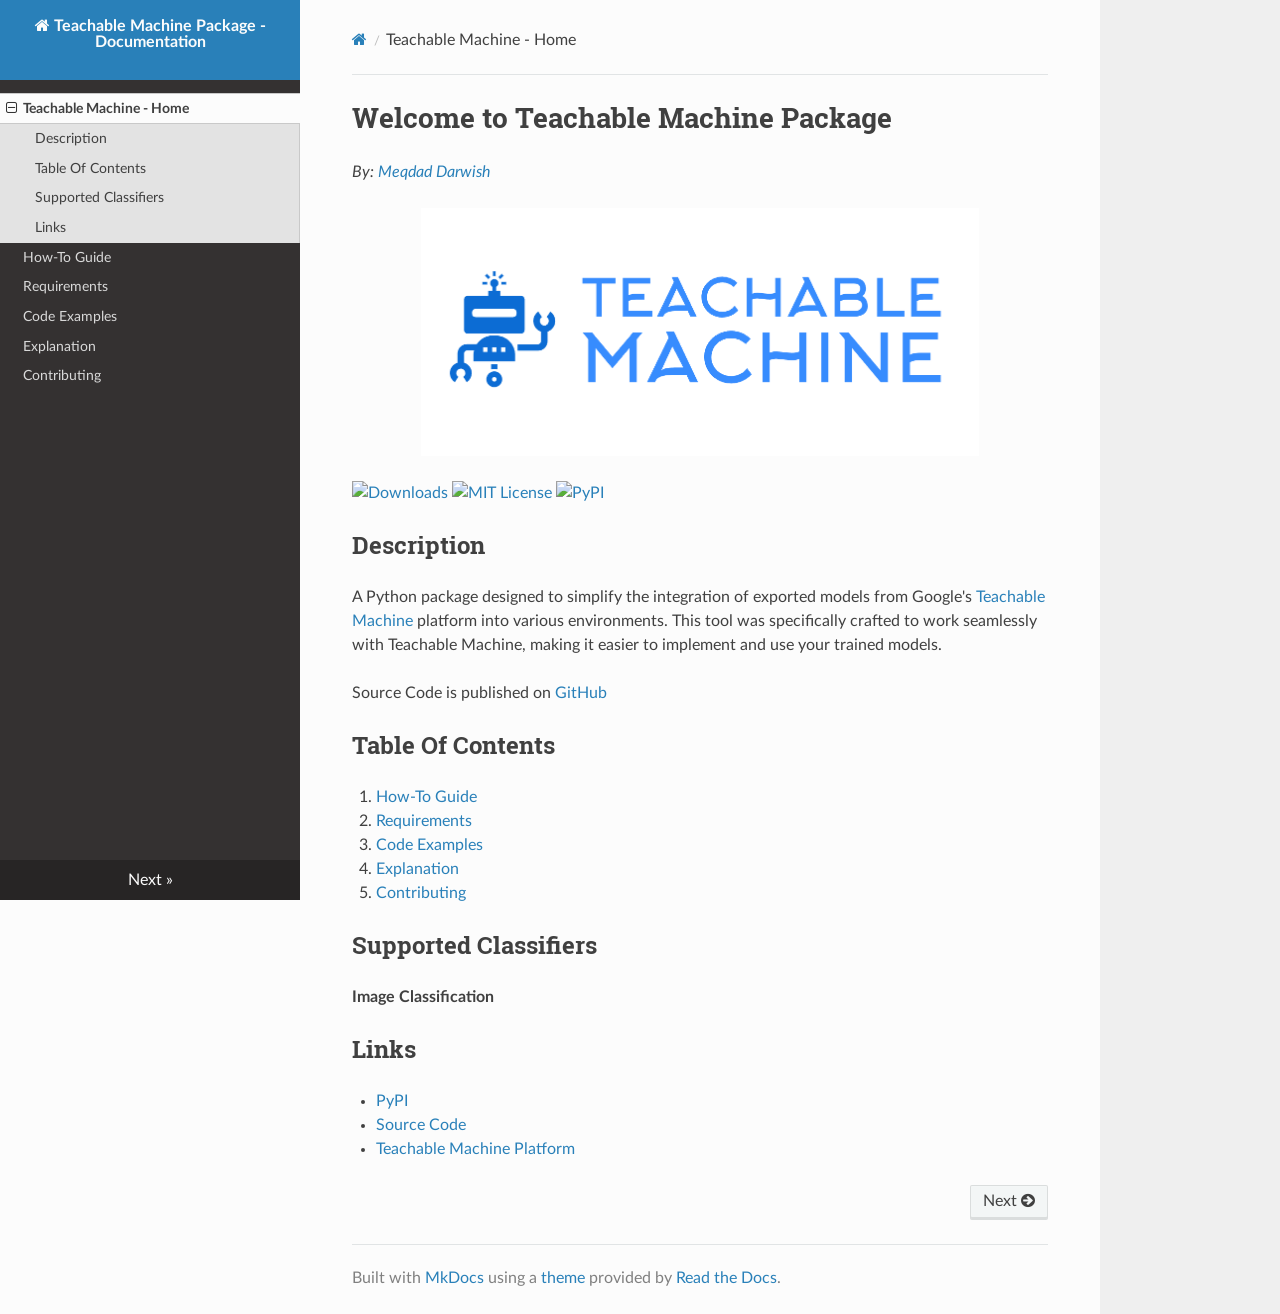
==== commit fdfc59d4: "Add package logo to readme and documentation" ====
--- a/docs/index.html
+++ b/docs/index.html
@@ -95,6 +95,12 @@
               
                 <h1 id="welcome-to-teachable-machine-package">Welcome to Teachable Machine Package</h1>
 <p><em>By: <a href="https://github.com/MeqdadDev">Meqdad Darwish</a></em></p>
+<p align="center">
+<picture>
+  <img alt="Teachable Machine Package Logo" src="logo.png" width="80%" height="80%" >
+</picture>
+</p>
+
 <p><a href="https://pepy.tech/project/teachable-machine"><img alt="Downloads" src="https://static.pepy.tech/badge/teachable-machine" /></a>
 <a href="https://choosealicense.com/licenses/mit/"><img alt="MIT License" src="https://img.shields.io/badge/License-MIT-green.svg" /></a>
 <a href="https://pypi.org/project/teachable-machine/"><img alt="PyPI" src="https://img.shields.io/pypi/v/teachable-machine" /></a></p>
@@ -171,5 +177,5 @@
 
 <!--
 MkDocs version : 1.6.0
-Build Date UTC : 2024-08-16 12:52:39.766188+00:00
+Build Date UTC : 2024-08-17 12:54:11.537612+00:00
 -->
